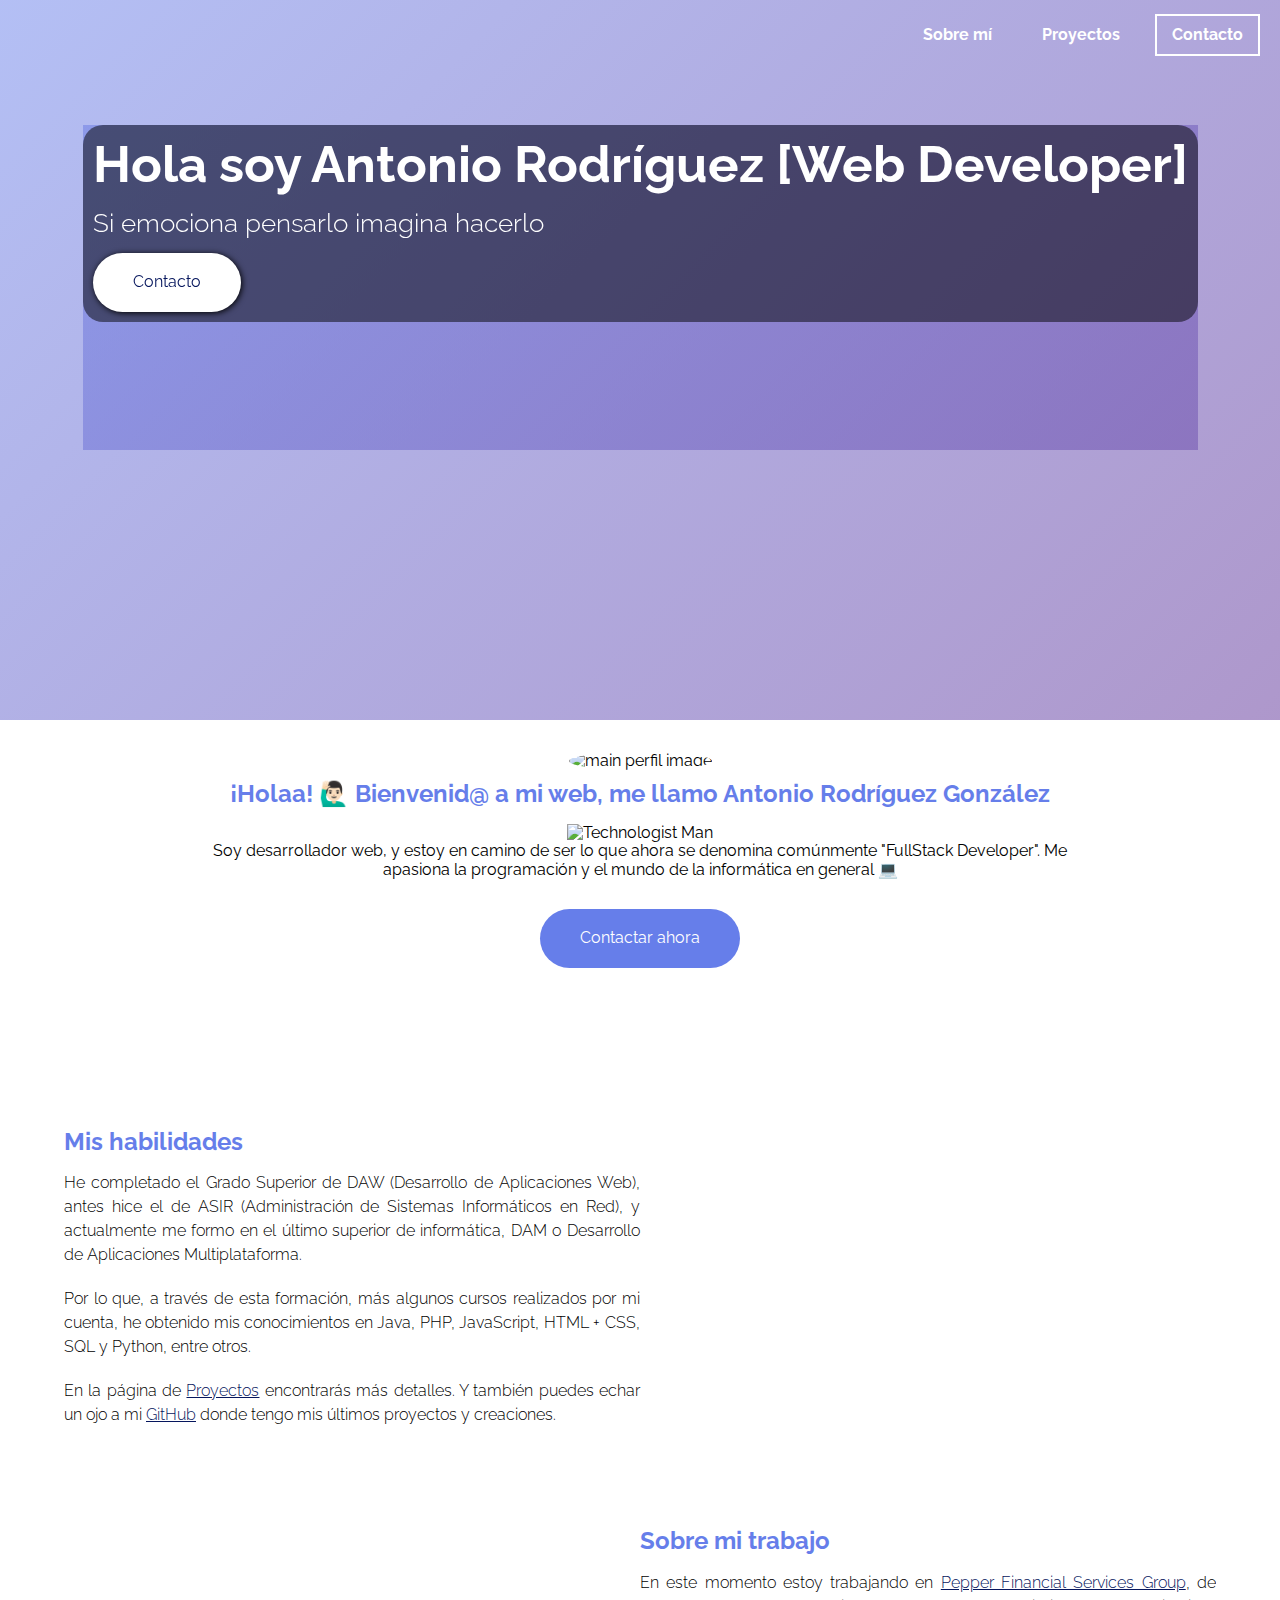
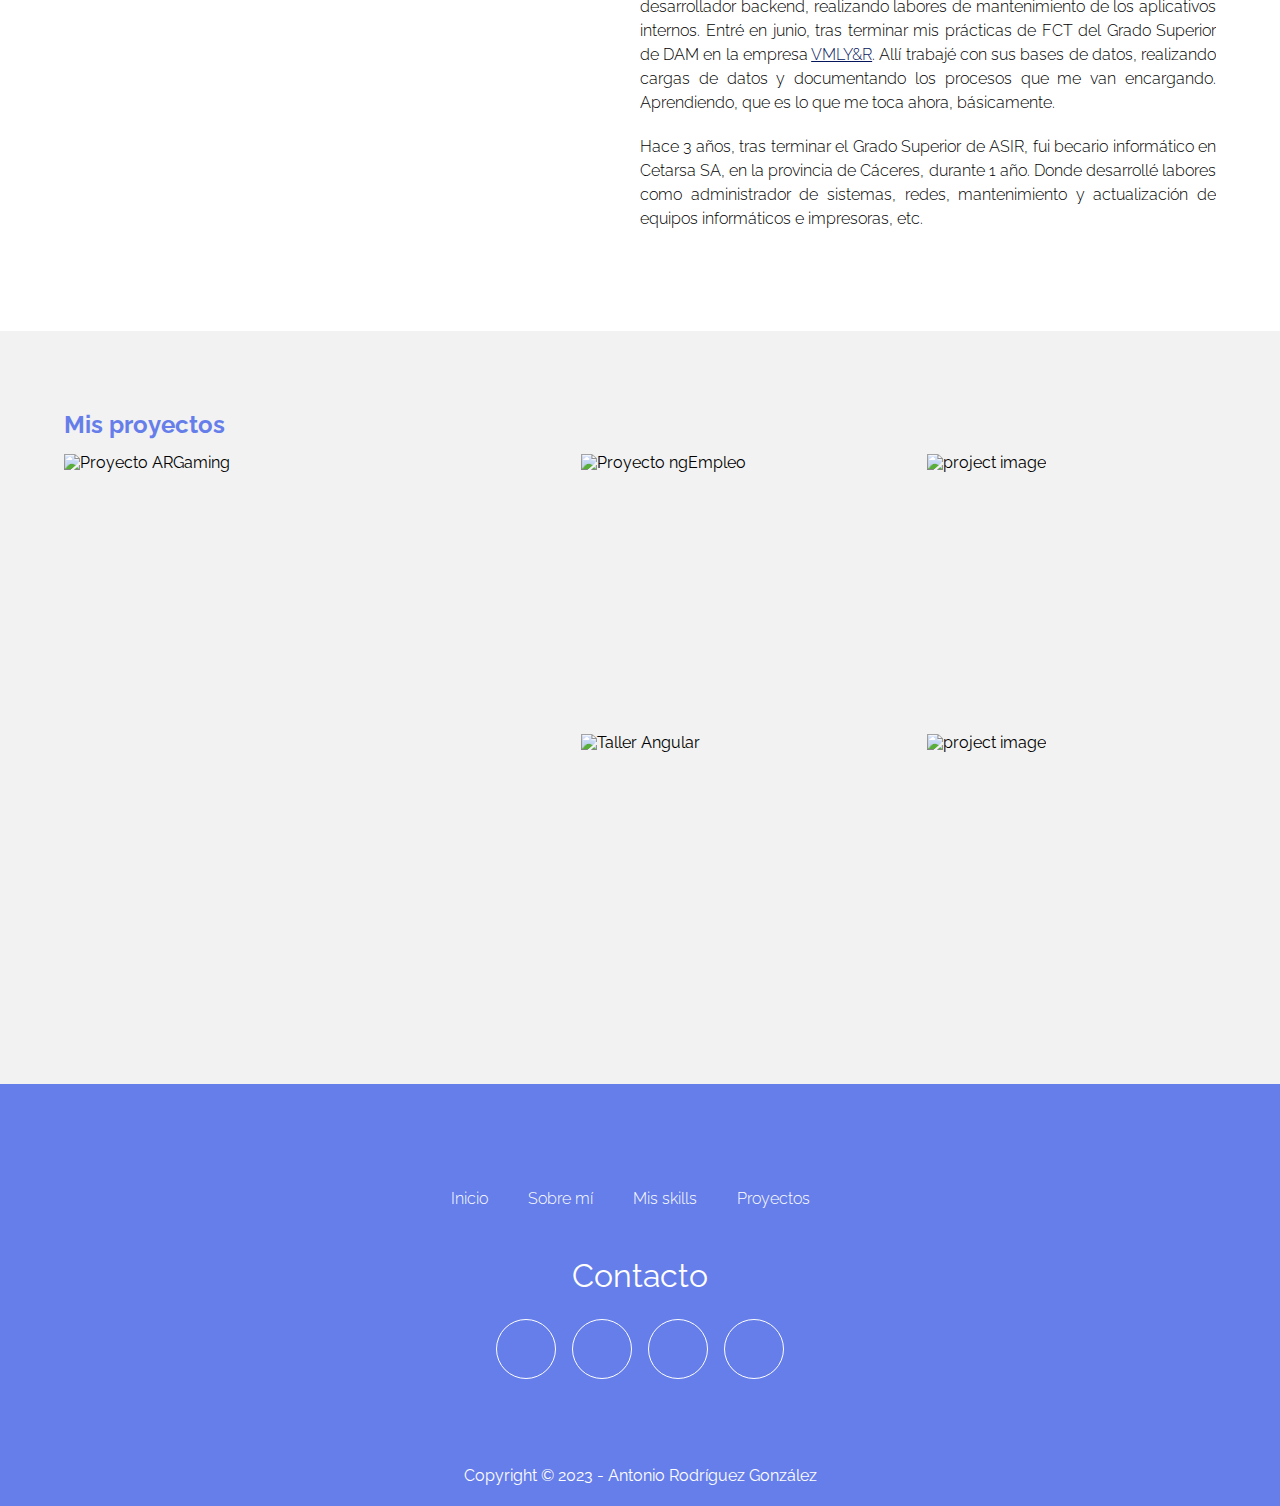
==== index.html @ da2fad57 "ultimos cambios 2022" ====
<!DOCTYPE html>
<html lang="es-ES">

<head>
    <meta charset="UTF-8">
    <meta http-equiv="X-UA-Compatible" content="IE=edge">
    <meta name="viewport" content="width=device-width, initial-scale=1.0">
    <meta name="description" content="Web Portafolio personal de Antonio Rodríguez González" />
    <meta name="robots" content="index, follow">
    <title>Portfolio</title>
    <link rel="icon" type="image/ico" href="assets/images/desarrollo-web.ico" />
    <link rel="stylesheet" type="text/css" href="css/normalize.css" />
    <link rel="stylesheet" type="text/css" href="css/styles.css" />
    <script src="assets/js/jquery-3.6.0.min.js" type="text/javascript"></script>
    <script src="assets/js/menu_fixed.js" type="text/javascript"></script>
    <script src="assets/js/arrow_up.js" type="text/javascript"></script>
</head>

<body>
    <header class="hero">
        <div class="container">
            <nav class="nav" id="menu_fixed" role="navigation">
                <a href="about_me.html" class="nav__items">Sobre mí</a>
                <hr class="nav-hr">
                <a href="projects.html" class="nav__items">Proyectos</a>
                <hr class="nav-hr">
                <a href="contact.html" class="nav__items 
                nav__items--cta">Contacto</a>
            </nav>
            <section class="hero__container">
                <div class="hero">
                    <div class="hero__texts">
                        <h1 class="hero__title">
                            Hola soy Antonio Rodríguez [Web Developer]
                        </h1>
                        <h2 class="hero__subtitle">
                            Si emociona pensarlo imagina hacerlo
                            <!--img src="assets/images/light-bulb.png" alt="Bombilla resplandeciente"-->
                        </h2>
                        <a href="contact.html" class="hero__cta">Contacto</a>
                    </div>
                </div>
            </section>
            <!--div class="hero__wave" style="overflow: hidden;"><svg viewBox="0 0 500 150" preserveAspectRatio="none" style="height: 100%; width: 100%;">
                <path d="M0.00,49.98 C149.99,150.00 349.20,-49.98 500.00,49.98 L500.00,150.00 L0.00,150.00 Z"
                    style="stroke: none; fill: #fff;"></path>
            </svg></div-->
        </div>
    </header>

    <main>
        <section class="presentation container">
            <img src="assets/images/Antonio_Rodriguez_Gonzalez-profile.png" alt="main perfil image" class="presentation__picture">
            <h2 class="subtitle">¡Holaa! 🙋🏻‍♂️ Bienvenid@ a mi web, me llamo Antonio Rodríguez González</h2> <img src="assets/images/man-technologist.png" alt="Technologist Man" class="animated__image">
            <p class="presentation__copy">Soy desarrollador web, y estoy en camino de ser lo que ahora se denomina comúnmente "FullStack Developer". Me apasiona la programación y el mundo de la informática en general &#128187;
            </p>
            <a href="contact.html" class="presentation__cta">Contactar ahora</a>
        </section>

        <section class="about container">
            <div class="about__texts">
                <h2 class="subtitle">Mis habilidades</h2>
                <p class="about__paragraph">He completado el Grado Superior de DAW (Desarrollo de Aplicaciones Web), antes hice el de ASIR (Administración de Sistemas Informáticos en Red), y actualmente me formo en el último superior de informática, DAM o Desarrollo de Aplicaciones
                    Multiplataforma.
                </p>
                <p class="about__paragraph">Por lo que, a través de esta formación, más algunos cursos realizados por mi cuenta, he obtenido mis conocimientos en Java, PHP, JavaScript, HTML + CSS, SQL y Python, entre otros.</p>
                <p class="about__paragraph">
                    En la página de <a href="https://antonioweb.es/projects.html" class="link">Proyectos</a> encontrarás más detalles. Y también puedes echar un ojo a mi
                    <a href="https://github.com/anrogo" class="link" target="_blank">GitHub</a> donde tengo mis últimos proyectos y creaciones.
                </p>
            </div>
            <figure class="about__img ">
                <img src="assets/images/pc_mockup.jpg" alt="" class="about__picture">
            </figure>
            <figure class="about__img about__img--left">
                <img src="assets/images/developer2.svg" alt="" class="about__picture">
            </figure>
            <div class="about__texts">
                <h2 class="subtitle">Sobre mi trabajo</h2>
                <p class="about__paragraph">En este momento estoy trabajando en <a href="https://pepperfinance.es" class="link" target="_blank">Pepper Financial Services Group</a>, de desarrollador backend, realizando labores de mantenimiento de los aplicativos internos. Entré en
                    junio, tras terminar mis prácticas de FCT del Grado Superior de DAM en la empresa <a href="https://www.vmlyr.com/es-es/spain" class="link" target="_blank">VMLY&R</a>. Allí trabajé con sus bases de datos, realizando cargas de datos
                    y documentando los procesos que me van encargando. Aprendiendo, que es lo que me toca ahora, básicamente.</p>
                <p class="about__paragraph">Hace 3 años, tras terminar el Grado Superior de ASIR, fui becario informático en Cetarsa SA, en la provincia de Cáceres, durante 1 año. Donde desarrollé labores como administrador de sistemas, redes, mantenimiento y actualización de equipos
                    informáticos e impresoras, etc.
                </p>
            </div>
        </section>

        <section class="projects">
            <div class="container">
                <h2 class="subtitle">Mis proyectos</h2>
                <div class="projects__grid">

                    <article class="projects__item">
                        <img src="assets/images/Proyectos/portada_argaming.png" alt="Proyecto ARGaming" class="projects__img">
                        <div class="projects__hover">
                            <h2 class="projects__title"><a href="https://argaming.antonioweb.es" class="link" target="_blank">ARGaming</a></h2>
                            <i class="far fa-file-alt projects__icon"></i>
                        </div>
                    </article>

                    <article class="projects__item">
                        <img src="assets/images/Proyectos/ngEmpleo.png" alt="Proyecto ngEmpleo" class="projects__img">
                        <div class="projects__hover">
                            <h2 class="projects__title"><a href="https://angular-ejercicio-ofertas-empleo-8shg0jndh-anrogo.vercel.app" class="link" target="_blank">ngEmpleo</a></h2>
                            <i class="far fa-file-alt projects__icon"></i>
                        </div>
                    </article>

                    <article class="projects__item">
                        <img src="assets/images/Proyectos/Netjob/home.png" alt="project image" class="projects__img">
                        <div class="projects__hover">
                            <h2 class="projects__title"><a href="netjob_slider.html" class="link" target="_blank">NetJob</a></h2>
                            <i class="far fa-file-alt projects__icon"></i>
                        </div>
                    </article>

                    <article class="projects__item">
                        <img src="assets/images/Proyectos/taller-angular.png" alt="Taller Angular" class="projects__img">
                        <div class="projects__hover">
                            <h2 class="projects__title"><a href="https://taller-angular-rks2yqpv4-anrogo.vercel.app" class="link" target="_blank">Taller de Angular</a></h2>
                            <i class="far fa-file-alt projects__icon"></i>
                        </div>
                    </article>


                    <article class="projects__item">
                        <img src="assets/images/img5.jpg" alt="project image" class="projects__img">
                        <div class="projects__hover">
                            <h2 class="projects__title">Proyecto</h2>
                            <i class="far fa-file-alt projects__icon"></i>
                        </div>
                    </article>

                </div>
            </div>
        </section>
        </div>
    </main>

    <span class="arrow-up">
        <i class="fas fa-chevron-up icon"></i>
    </span>

    <footer class="footer">
        <div class="container">
            <nav class="nav nav--footer">
                <a href="index.html" class="nav__items nav__items--footer">Inicio</a>
                <a href="about_me" class="nav__items nav__items--footer">Sobre mí</a>
                <a href="about_me.html#my_skills" class="nav__items nav__items--footer">Mis skills</a>
                <a href="projects.html" class="nav__items nav__items--footer">Proyectos</a>
            </nav>

            <section class="footer__contact">
                <h3 class="footer__title">Contacto</h3>
                <div class="footer_icons">
                    <span class="footer__container-icons whatsapp">
                        <a class="fab fa-whatsapp footer__icon" href="https://wa.me/+34699691299" target="_blank"></a>
                    </span>
                    <span class="footer__container-icons telegram">
                        <a class="fab fa-telegram-plane footer__icon" href="https://t.me/anrogo4" target="_blank"></a>
                    </span>
                    <span class="footer__container-icons linkedin">
                        <a class="fab fa-linkedin-in footer__icon" href="https://www.linkedin.com/in/antonio-rodriguez-gonzalez/" target="_blank"></a>
                    </span>
                    <span class="footer__container-icons github">
                        <a class="fab fa-github footer__icon" href="https://github.com/anrogo" target="_blank"></a>
                    </span>
                </div>
            </section>
        </div>
        <div class="copyright">
            <p>Copyright © 2023 - Antonio Rodríguez González</p>
        </div>
    </footer>

    <!-- <a href='https://www.freepik.com/psd/mockup'>Mockup psd created by freepik - www.freepik.com</a> 
    <script src="https://kit.fontawesome.com/2cf186fa90.js" crossorigin="anonymous"></script>-->
    <script src="assets/js/font-awesome.js"></script>
</body>

</html>
---- css/styles.css ----
/* Styles for Index page */


/* Google fonts: Raleway -> Light 300, Regular 400, Bold 700 */

@import url('https://fonts.googleapis.com/css2?family=Raleway:wght@300;400;700&display=swap');

/* CSS var */

:root {
    --background: linear-gradient(135deg, #667eea7e 0%, #764ba298 100%);
    --color-primary: #667eea;
    --color-secondary: #764ba2;
    --color-link: #06165d;
    --button-padding: 20px 40px;
}


/* CSS rules*/

body {
    font-family: 'Raleway', sans-serif;
}

.container {
    width: 90%;
    margin: 0 auto;
    overflow: hidden;
    padding: 80px 0;
}

.subtitle {
    color: var(--color-primary);
}

.link {
    color: var(--color-link);
    text-decoration: underline;
}

.link:hover {
    color: var(--color-primary);
    text-decoration: underline;
}


/* Nav section */

.nav {
    display: flex;
    justify-content: flex-end;
    height: 70px;
    align-items: center;
    font-weight: 700;
}

.nav--footer {
    font-weight: 300;
    justify-content: center;
    margin-bottom: 24px;
}

.nav__items {
    color: #fff;
    text-decoration: none;
    margin-right: 20px;
    padding: 10px 15px;
    font-weight: inherit;
}

.nav__items--cta {
    border: 2px solid #fff;
}

.nav__items--footer {
    padding: 10px;
    color: #fff;
}


/* Hero section */

.hero {
    height: 80vh;
    background-image: var(--background), url('../assets/images/header-img.jpg');
    background-repeat: no-repeat;
    background-size: cover;
    background-attachment: fixed;
    background-position: center;
    overflow: hidden;
}

#menu-fixed {
    width: 100%;
    position: fixed;
    top: 0;
    left: 0;
    z-index: 100;
    background-image: var(--background), url(../assets/images/header-img.jpg);
    background-repeat: no-repeat;
    background-size: cover;
    background-attachment: fixed;
    background-position: center;
    opacity: 0.85;
}

.hero .container {
    width: 100%;
    padding: 0;
    height: 450px;
}

.hero__container {
    display: flex;
    height: calc(100vh - 70px);
    align-items: center;
    color: #fff;
    margin: 0 25px;
    justify-content: center;
}

.hero__texts {
    width: 100%;
    margin-bottom: 50px;
    backdrop-filter: brightness(0.5);
    padding: 10px;
    border-radius: 20px;
}

.hero__title {
    font-size: 3.2rem;
}

.hero__subtitle {
    font-size: 1.6rem;
    font-weight: 300;
    margin: 15px 0;
}

.hero__subtitle img {
    width: 80px;
}

.hero__cta {
    display: inline-block;
    background: #fff;
    padding: var(--button-padding);
    color: var(--color-link);
    text-decoration: none;
    border-radius: 40px;
    box-shadow: 1px 1px 6px #000;
}

.hero__wave {
    position: absolute;
    bottom: 0;
    left: 0;
    width: 100%;
    height: 100px;
}

.hero__subtitle span.emoji {
    color: #06165d;
    border-radius: 20px;
}


/* Arrow up to return header */

.arrow-up {
    width: 60px;
    height: 60px;
    display: none;
    cursor: pointer;
    position: fixed;
    right: 0;
    bottom: 0;
    margin: 20px;
    color: #06165d;
    text-align: center;
    border: 2px solid #06165d;
    border-radius: 50%;
}

.arrow-up .icon {
    color: #06165d;
    font-size: 30px;
    text-decoration: none;
    line-height: 1.8;
}


/* Hr line */

hr {
    background-image: var(--background);
    height: 2px;
}

.nav-hr {
    width: 90%;
    height: 1px;
    display: none;
}


/* About section */

main {
    margin-top: 32px;
}

.presentation {
    text-align: center;
    padding-top: 0;
}

.presentation__picture {
    width: 150px;
    height: 150px;
    border-radius: 50%;
    margin-bottom: 10px;
    object-fit: cover;
    object-position: top;
}

.presentation__copy {
    width: 80%;
    margin: 0 auto;
}

.presentation__cta {
    display: inline-block;
    margin-top: 30px;
    background: var(--color-primary);
    color: #fff;
    text-decoration: none;
    padding: var(--button-padding);
    border-radius: 40px;
}

.animated__image {
    width: 100px;
}

.about {
    min-height: 400px;
    display: grid;
    grid-template-columns: 1fr 1fr;
    row-gap: 80px;
    justify-items: center;
    align-items: center;
}

.about__img {
    text-align: center;
}

.about__img--left {
    text-align: left;
}

.about__picture {
    max-width: 80%;
}

.about__paragraph {
    margin-bottom: 20px;
    line-height: 1.5;
    font-weight: 300;
    text-align: justify;
}

.subtitle {
    margin-bottom: 16px;
}


/* Projects grid */

.projects {
    background: #f2f2f2;
}

.projects__grid {
    display: grid;
    height: 550px;
    grid-template-areas: "img1 img1 img2 img3" "img1 img1 img4 img5";
    gap: 10px;
}

.projects__title a.link {
    color: #fff;
}

.projects__item {
    position: relative;
    width: 100%;
    height: 100%;
    overflow: hidden;
}

.projects__img {
    width: 100%;
    height: 100%;
    object-fit: cover;
    cursor: pointer;
}

.projects__item:nth-of-type(1) {
    grid-area: img1;
}

.projects__item:nth-of-type(2) {
    grid-area: img2;
}

.projects__item:nth-of-type(3) {
    grid-area: img3;
}

.projects__item:nth-of-type(4) {
    grid-area: img4;
}

.projects__item:nth-of-type(5) {
    grid-area: img5;
}

.projects__item:hover .projects__hover {
    transform: translateX(0%);
}

.projects__hover {
    position: absolute;
    background: #dc143c8c;
    top: 0;
    left: 0;
    width: 100%;
    height: 100%;
    color: #fff;
    text-align: center;
    display: flex;
    flex-direction: column;
    justify-content: center;
    transform: translateX(100%);
    cursor: pointer;
    transition: transform .3s ease-in-out
}

.projects__icon {
    margin-top: 10px;
    font-size: 30px;
}


/* Testimony */

.testimony__grid {
    width: 100%;
    display: grid;
    grid-template-columns: 1fr 1fr;
    gap: 30px;
}

.testimony__item {
    width: 95%;
    margin: 0 auto;
    background: var(--color-secondary);
    box-shadow: 0 8px 10px rgba(66, 66, 66, .5);
    border-radius: 7px;
    padding: 30px 25px;
    color: #fff;
    margin-bottom: 50px;
}

.testimony__person {
    display: flex;
    align-items: center;
    margin-bottom: 20px;
}

.testimony__img {
    width: 100px;
    min-width: 100px;
    height: 100px;
    object-fit: cover;
    object-position: top;
    border-radius: 50%;
    border: 3px solid #fff;
    margin-right: 30px;
}

.testimony__name {
    font-size: 1.5rem;
    margin-bottom: 10px;
}

.testimony__verification {
    color: #E0AFA0;
    font-weight: 700;
}

.testimony__review {
    font-weight: 300;
}


/* Footer */

.footer {
    background: var(--color-primary);
}

.footer__grid {
    display: grid;
    grid-template-columns: 3fr 2fr;
    gap: 20px;
    align-items: center;
}

.footer .container {
    display: flex;
    flex-direction: column;
    justify-content: center;
}

.footer__title {
    font-weight: 400;
    color: #fff;
    font-size: 2rem;
    margin-bottom: 16px;
    text-align: center;
}

.nav__items--footer:hover {
    text-decoration: underline;
}

.footer_icons {
    display: flex;
    justify-content: center;
}

.footer__container-icons {
    display: inline-block;
    width: 60px;
    height: 60px;
    margin: 8px;
    color: #fff;
    text-align: center;
    border: 1px solid #fff;
    border-radius: 50%;
    transition: all 0.5s linear;
}

.footer__container-icons:hover {
    background: #fff;
    cursor: pointer;
    transform: rotate(360deg);
}

.footer__container-icons:hover .fa-whatsapp {
    color: #4dc247;
    line-height: 58px;
}

.footer__container-icons.whatsapp:hover {
    border: 2px solid #4dc247;
}

.footer__container-icons:hover .fa-linkedin-in {
    color: #007bb5;
    line-height: 58px;
}

.footer__container-icons.linkedin:hover {
    border: 2px solid #007bb5;
}

.footer__container-icons:hover .fa-telegram-plane {
    color: #0088cc;
    line-height: 58px;
}

.footer__container-icons.telegram:hover {
    border: 2px solid #0088cc;
}

.footer__container-icons:hover .fa-github {
    color: #101d27;
    line-height: 58px;
}

.footer__container-icons.github:hover {
    border: 2px solid #101d27;
}

.footer__icon {
    color: #fff;
    font-size: 30px;
    text-decoration: none;
}

.fab.footer__icon {
    line-height: 60px;
}

.copyright {
    padding-bottom: 20px;
    text-align: center;
}

.copyright p {
    text-align: center;
    color: #fff;
}


/* RESPONSIVE DESIGN */

@media screen and (max-width: 940px) {
    .hero .container {
        height: 520px;
    }
}

@media screen and (max-width: 800px) {
     :root {
        --button-padding: 18px 40px;
    }
    /* Header - Nav */
    .nav {
        justify-content: space-around;
    }
    .nav__items--cta {
        border: none;
    }
    .nav__items {
        border-bottom: 1px solid #fff;
        margin-right: 0;
    }
    .nav__items--footer {
        border: none;
    }
    .hero__texts {
        width: 100%;
        margin-bottom: 80px;
    }
    .hero__title {
        font-size: 2.5rem;
    }
    .hero__subtitle {
        font-size: 1.3rem;
    }
    .hero__subtitle img {
        width: 50px;
    }
    .hero .container {
        height: 490px;
    }
    /* Main - About */
    .presentation__copy {
        width: 100%;
    }
    .about {
        grid-template-columns: 1fr;
    }
    .about.container {
        padding-top: 30px;
    }
    .about__img--left {
        text-align: center;
    }
    .about__texts:last-child {
        grid-row: 3/4;
    }
    /* My Projects */
    .projects__grid {
        grid-template-areas: "img1 img1 img2 img2" "img1 img1 img3 img3" "img4 img4 img5 img5";
    }
    /* Testimony */
    .testimony__grid {
        grid-template-columns: 1fr;
        gap: 30px;
    }
    /* Footer */
    .footer__grid {
        grid-template-columns: 1fr;
    }
    .footer__contact {
        grid-row: 1/2;
    }
}

@media screen and (max-width: 500px) {
     :root {
        --button-padding: 18px 35px;
    }
    /* Header - Nav */
    .subtitle {
        font-size: 1.6rem;
        margin-bottom: 20px;
    }
    .nav {
        margin-top: 10px;
        margin-bottom: 50px;
        height: 90px;
        font-size: 1.2rem;
        flex-wrap: wrap;
        flex-direction: row;
        justify-content: space-evenly;
    }
    .nav-hr {
        display: block!important;
    }
    .nav--footer {
        margin-bottom: 0px;
    }
    .nav__items {
        padding: 0 10px;
        border: 0;
        font-size: 1rem;
    }
    .nav__items--cta:hover {
        margin-right: 0px;
    }
    .hero__texts {
        text-align: center;
        margin-bottom: 100px;
    }
    .hero .container {
        height: 565px;
    }
    .hero__container {
        margin-top: 50px;
        margin-right: 20px;
        margin-left: 20px;
    }
    .hero__title {
        font-size: 1.6rem;
    }
    .hero__subtitle img {
        width: 30px;
    }
    /* Main - About */
    .presentation__picture {
        width: 120px;
        height: 120px;
    }
    .about {
        row-gap: 60px;
    }
    .about.container {
        padding-top: 10px;
    }
    /* My Projects */
    .projects__grid {
        grid-template-areas: "img1" "img2" "img3" "img4" "img5";
        height: auto;
        grid-template-rows: repeat(5, 250px);
        grid-auto-rows: 250px;
        gap: 10px;
    }
    /* Testimony */
    .testimony__item {
        padding: 30px 15px;
    }
    .testimony__person {
        flex-direction: column;
    }
    .testimony__img {
        margin: 0;
        margin-bottom: 20px;
    }
}

@media screen and (max-width: 420px) {
    .nav--footer {
        flex-direction: column;
        margin-bottom: 16px!important;
    }
}

@media screen and (max-width: 320px) {
    .footer_icons {
        flex-direction: column;
        align-items: center;
    }
}

@media screen and (max-width: 300px),
screen and (max-height: 450px) {
    .hero__cta {
        display: none;
    }
}

@media screen and (max-height: 600px) {
    .hero__title {
        font-size: 2em;
    }
}

@media screen and (max-height: 564px) {
    .hero .container {
        height: 333px;
    }
    .container h1 {
        font-size: 1.3em;
    }
    .container h2 {
        font-size: 1.1em;
    }
}

@media screen and (max-height: 400px) {
    .hero .container {
        height: 250px;
    }
    .nav {
        margin-bottom: 30px;
    }
    .container h1,
    .container h2 {
        font-size: 1.2em;
    }
    .hero__cta {
        display: none;
    }
}
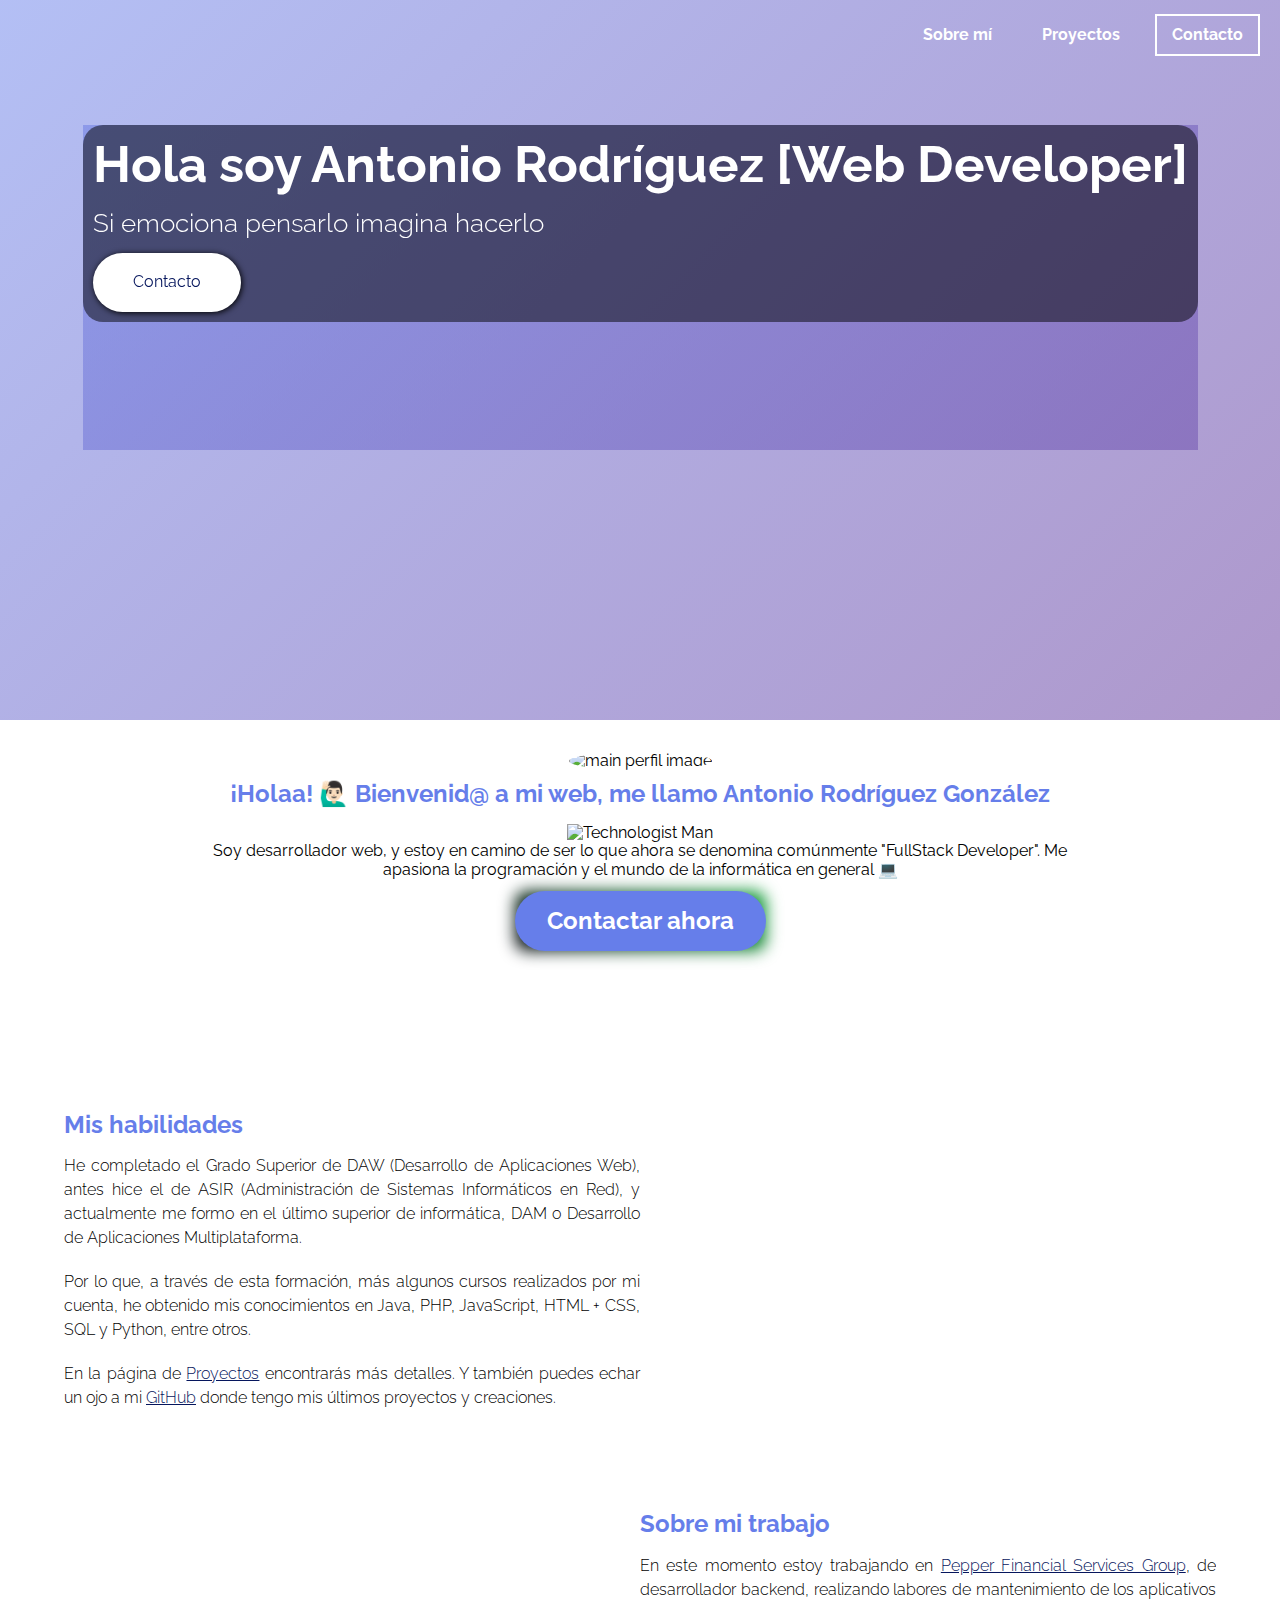
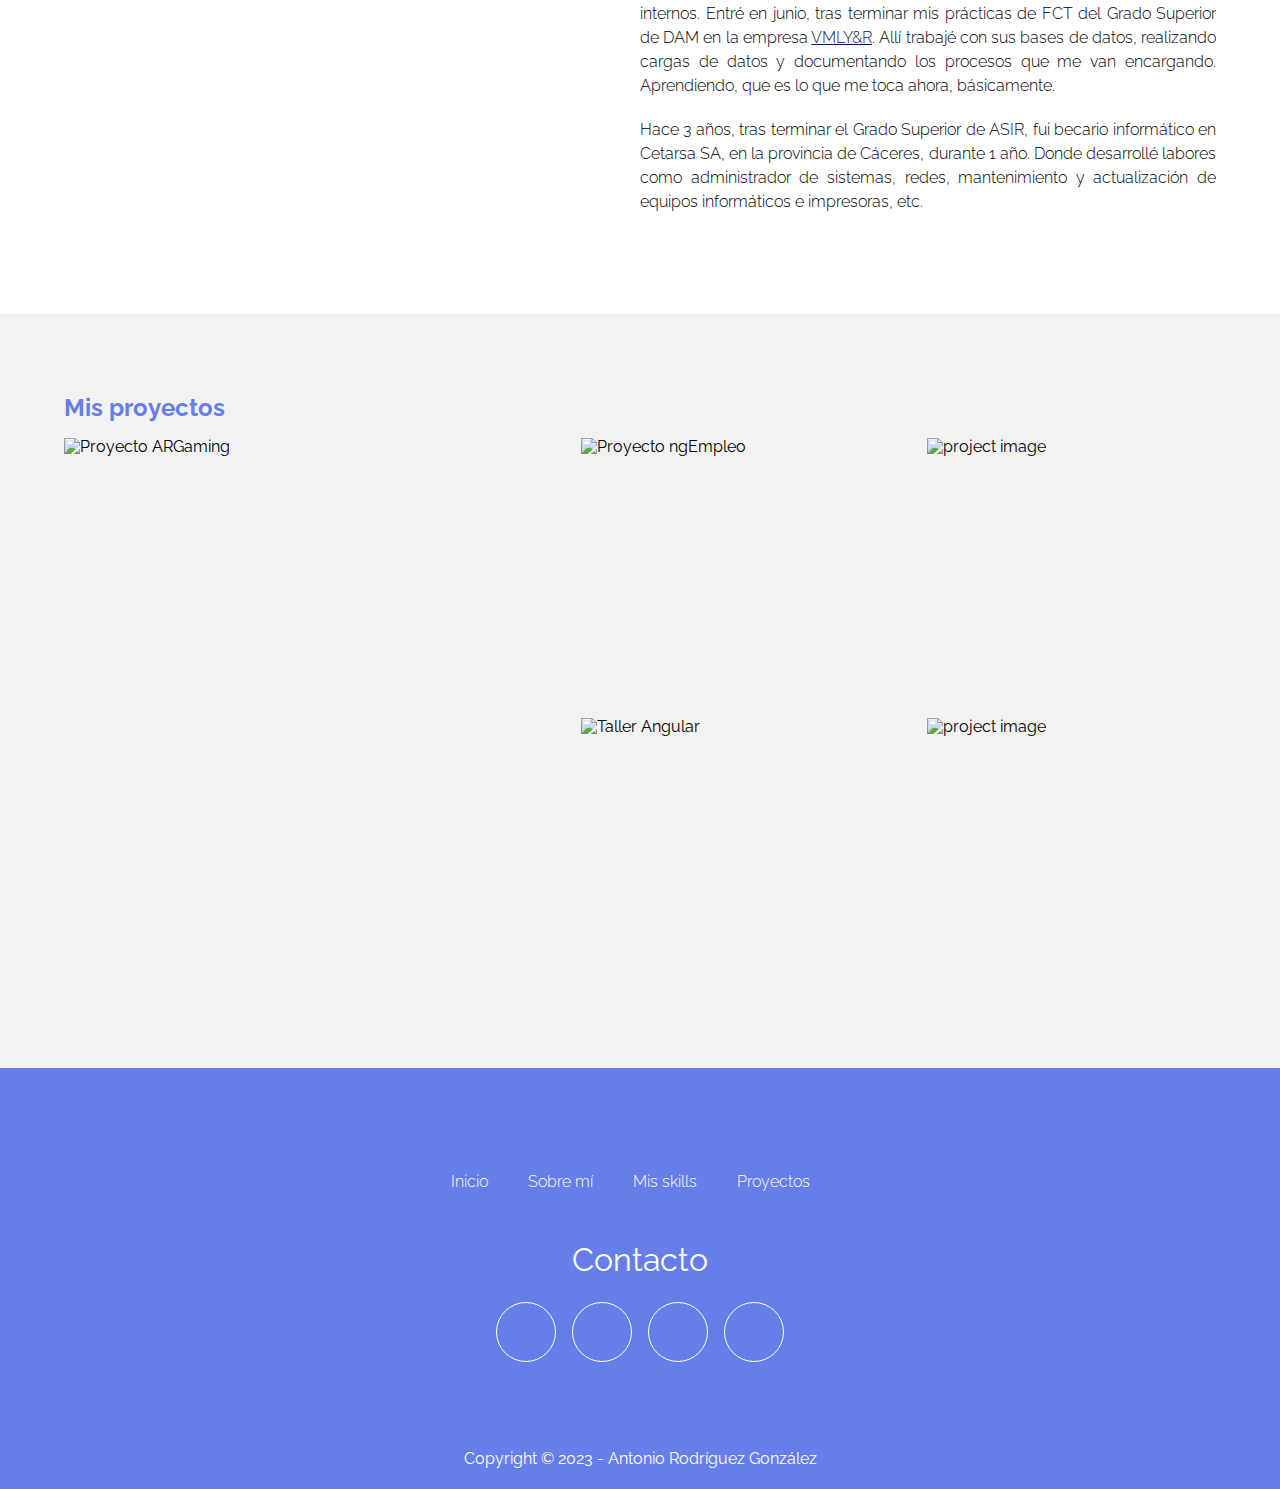
==== commit 13d4da57: "boton magico" ====
--- a/index.html
+++ b/index.html
@@ -54,7 +54,11 @@
             <h2 class="subtitle">¡Holaa! 🙋🏻‍♂️ Bienvenid@ a mi web, me llamo Antonio Rodríguez González</h2> <img src="assets/images/man-technologist.png" alt="Technologist Man" class="animated__image">
             <p class="presentation__copy">Soy desarrollador web, y estoy en camino de ser lo que ahora se denomina comúnmente "FullStack Developer". Me apasiona la programación y el mundo de la informática en general &#128187;
             </p>
-            <a href="contact.html" class="presentation__cta">Contactar ahora</a>
+            <p>
+                <button class="magic-btn">
+                    Contactar ahora
+            </button>
+            </p>
         </section>
 
         <section class="about container">
--- a/css/styles.css
+++ b/css/styles.css
@@ -239,6 +239,46 @@
     border-radius: 40px;
 }
 
+.magic-btn {
+    background: #667eea;
+    cursor: pointer;
+    color: #fff;
+    border: none;
+    padding: 16px 32px;
+    font-size: 24px;
+    font-weight: bold;
+    position: relative;
+    border-radius: 36px;
+    margin-top: 12px;
+}
+
+.magic-btn::before {
+    content: "";
+    position: absolute;
+    top: 0;
+    left: 0;
+    z-index: -1;
+    width: 100%;
+    height: 100%;
+    background: linear-gradient( 45deg, #01030b, #11d342, #6c09cf, #01030b, #11d342, #6c09cf);
+    background-size: 800%;
+    border-radius: 12px;
+    filter: blur(8px);
+    animation: glowing 30s linear infinite;
+}
+
+@keyframes glowing {
+    0% {
+        background-position: 0, 0;
+    }
+    50% {
+        background-position: 400%, 0;
+    }
+    100% {
+        background-position: 0, 0;
+    }
+}
+
 .animated__image {
     width: 100px;
 }
@@ -648,6 +688,9 @@
         width: 120px;
         height: 120px;
     }
+    .presentation .magic-btn {
+        font-size: 20px;
+    }
     .about {
         row-gap: 60px;
     }
@@ -694,6 +737,9 @@
     .hero__cta {
         display: none;
     }
+    .presentation .magic-btn {
+        font-size: 16px;
+    }
 }
 
 @media screen and (max-height: 600px) {
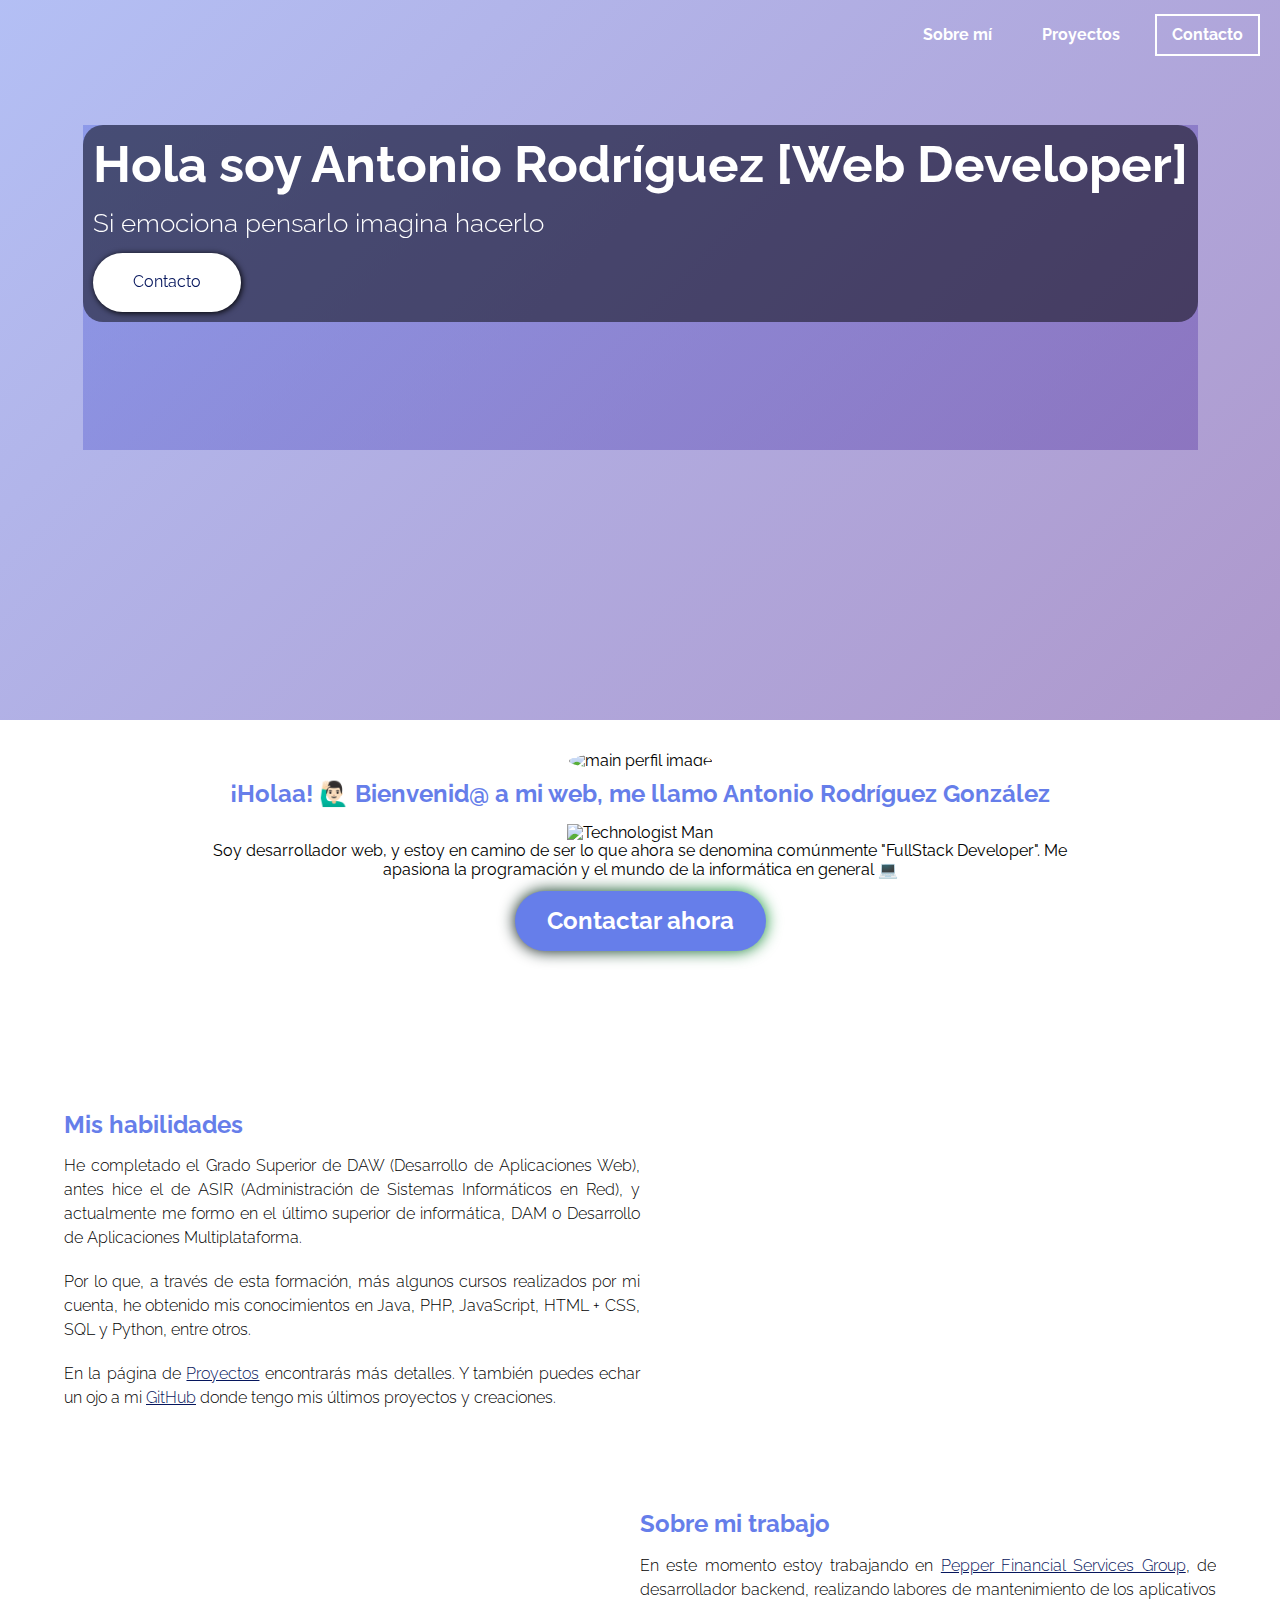
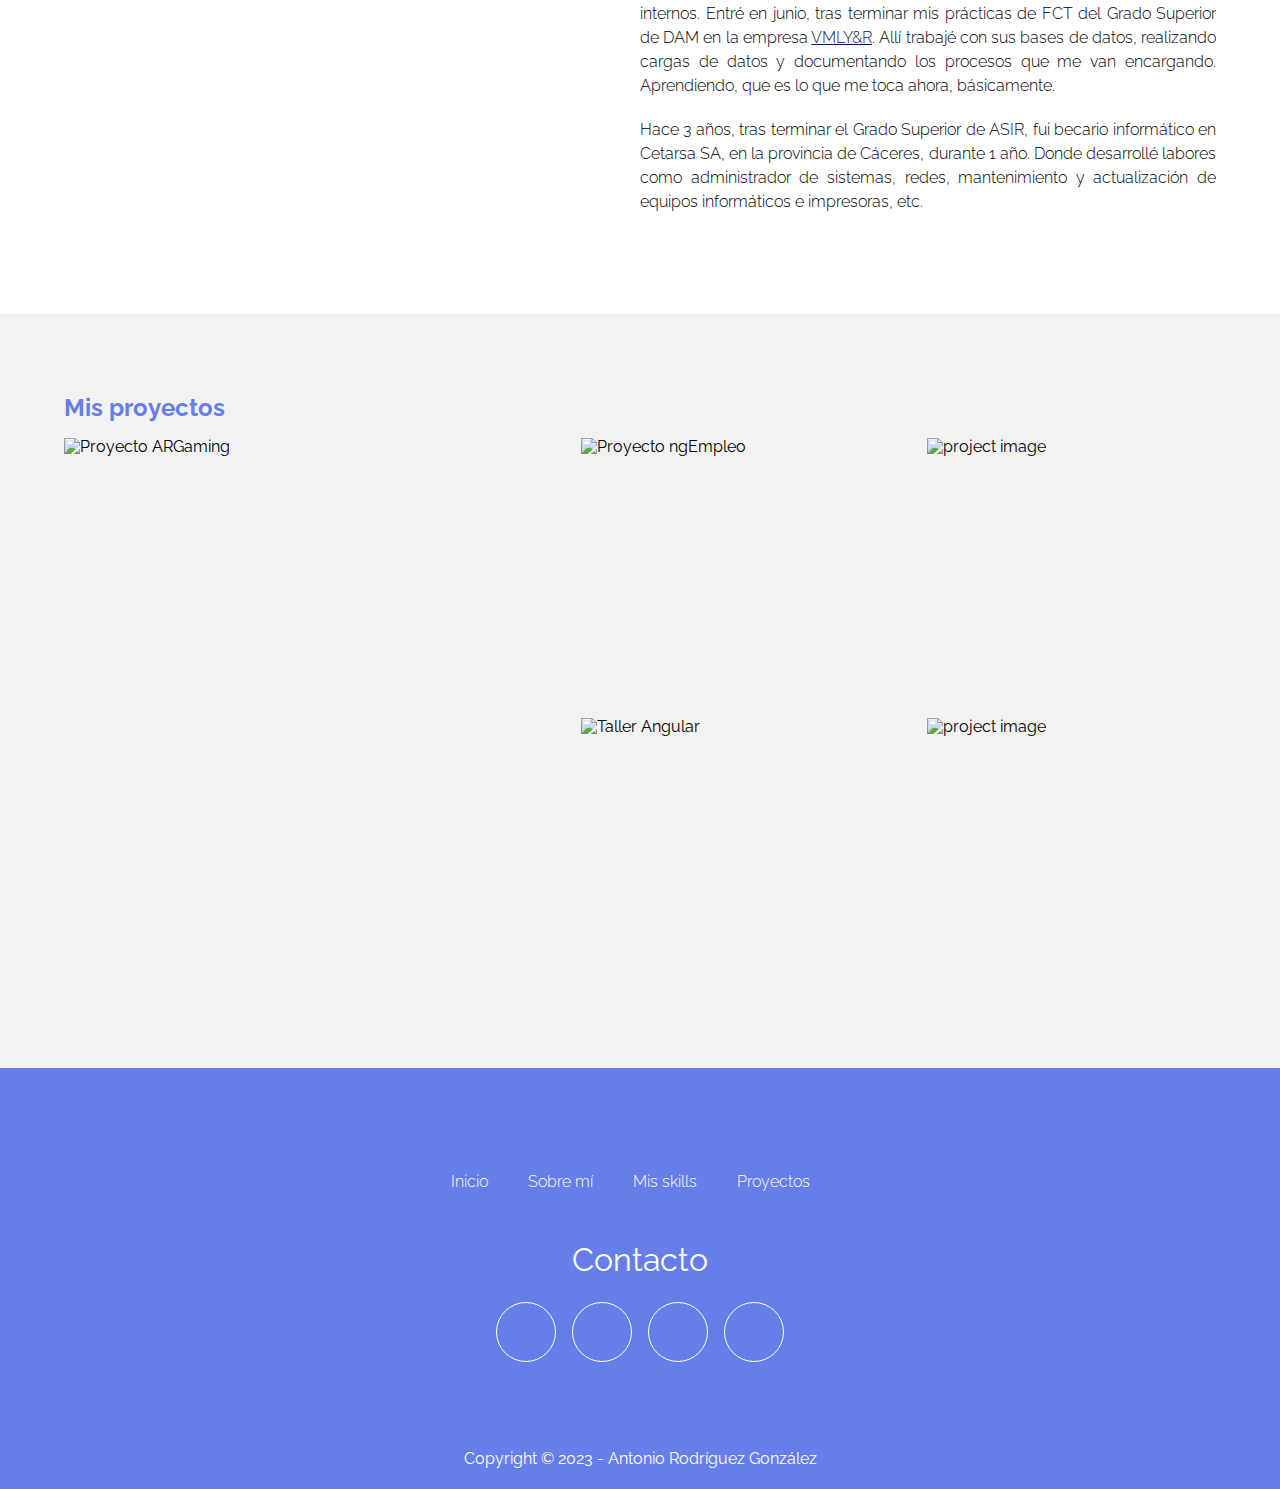
==== commit 65a37b4a: "cambios boton magico 2023" ====
--- a/index.html
+++ b/index.html
@@ -56,7 +56,7 @@
             </p>
             <p>
                 <button class="magic-btn">
-                    Contactar ahora
+                    <a href="contact.html">Contactar ahora</a>
             </button>
             </p>
         </section>
--- a/css/styles.css
+++ b/css/styles.css
@@ -242,7 +242,6 @@
 .magic-btn {
     background: #667eea;
     cursor: pointer;
-    color: #fff;
     border: none;
     padding: 16px 32px;
     font-size: 24px;
@@ -252,6 +251,11 @@
     margin-top: 12px;
 }
 
+.magic-btn a {
+    text-decoration: none;
+    color: #fff;
+}
+
 .magic-btn::before {
     content: "";
     position: absolute;
@@ -262,7 +266,7 @@
     height: 100%;
     background: linear-gradient( 45deg, #01030b, #11d342, #6c09cf, #01030b, #11d342, #6c09cf);
     background-size: 800%;
-    border-radius: 12px;
+    border-radius: 36px;
     filter: blur(8px);
     animation: glowing 30s linear infinite;
 }
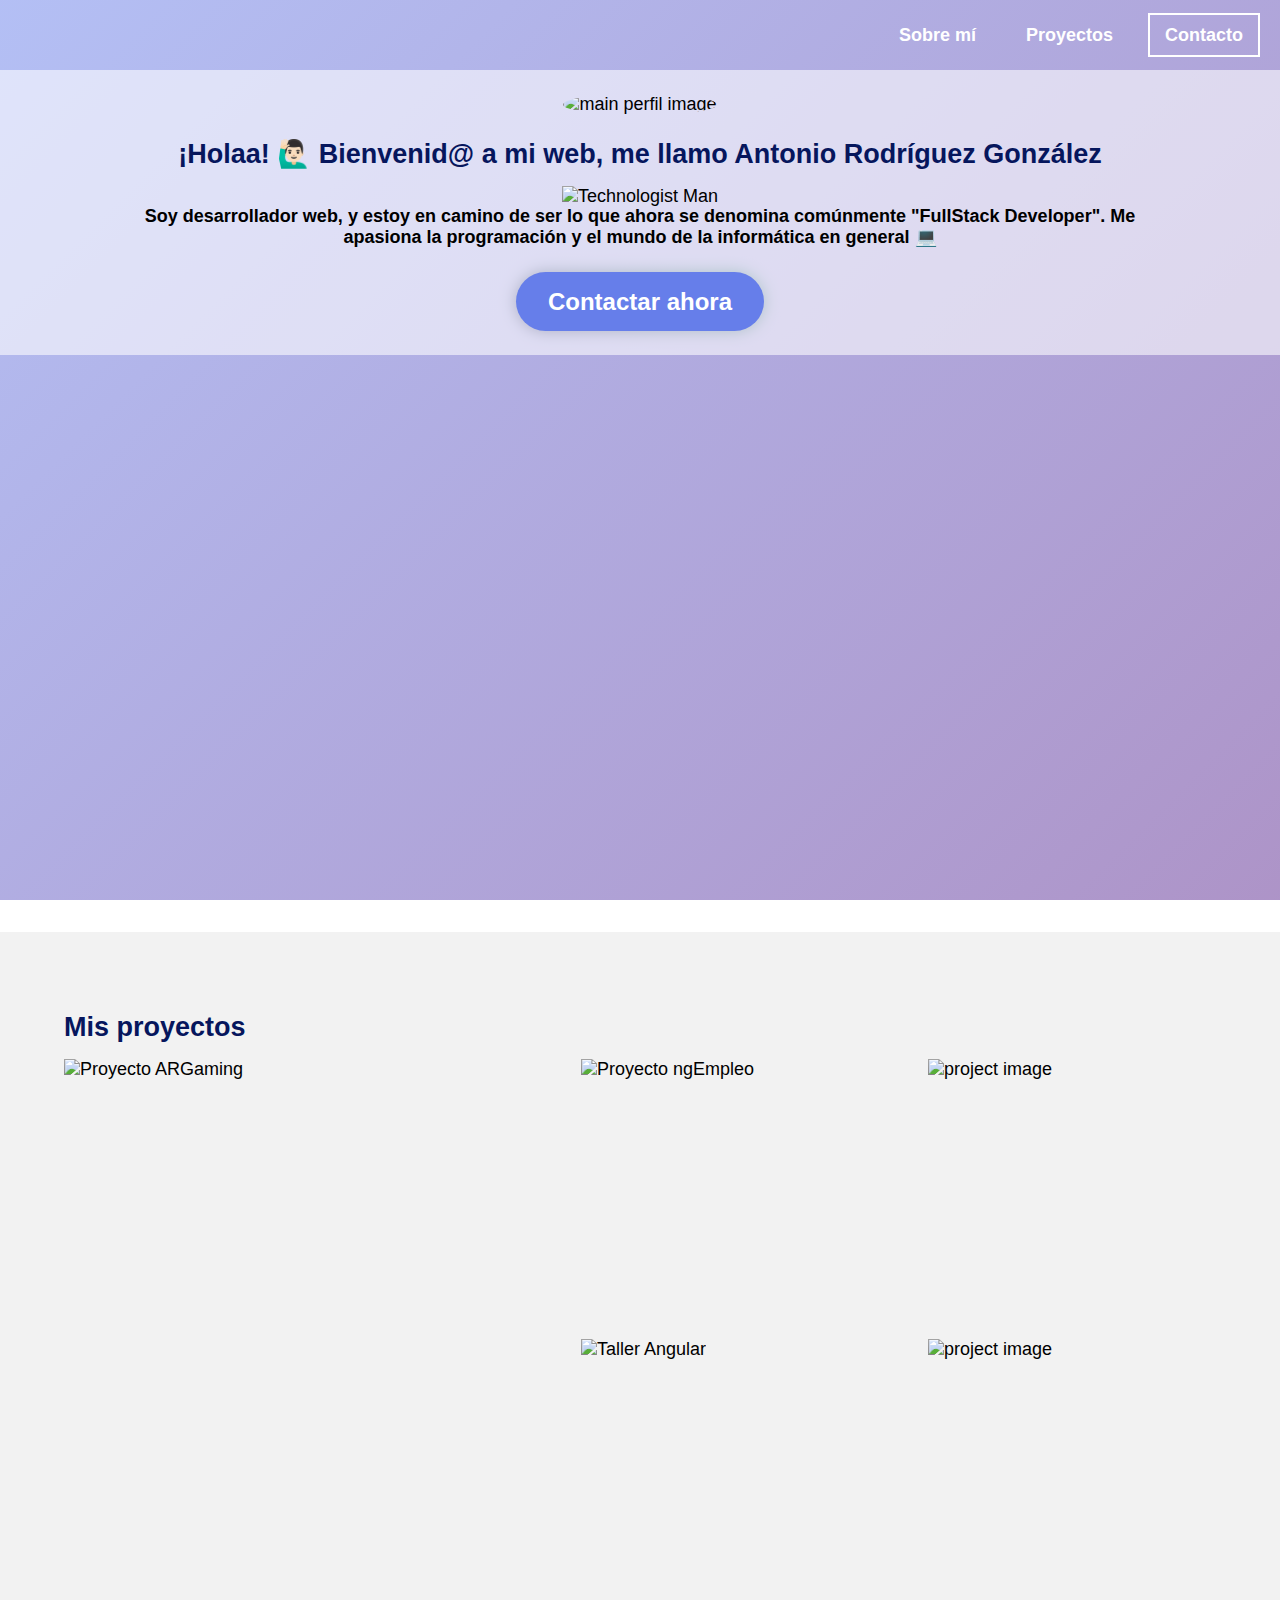
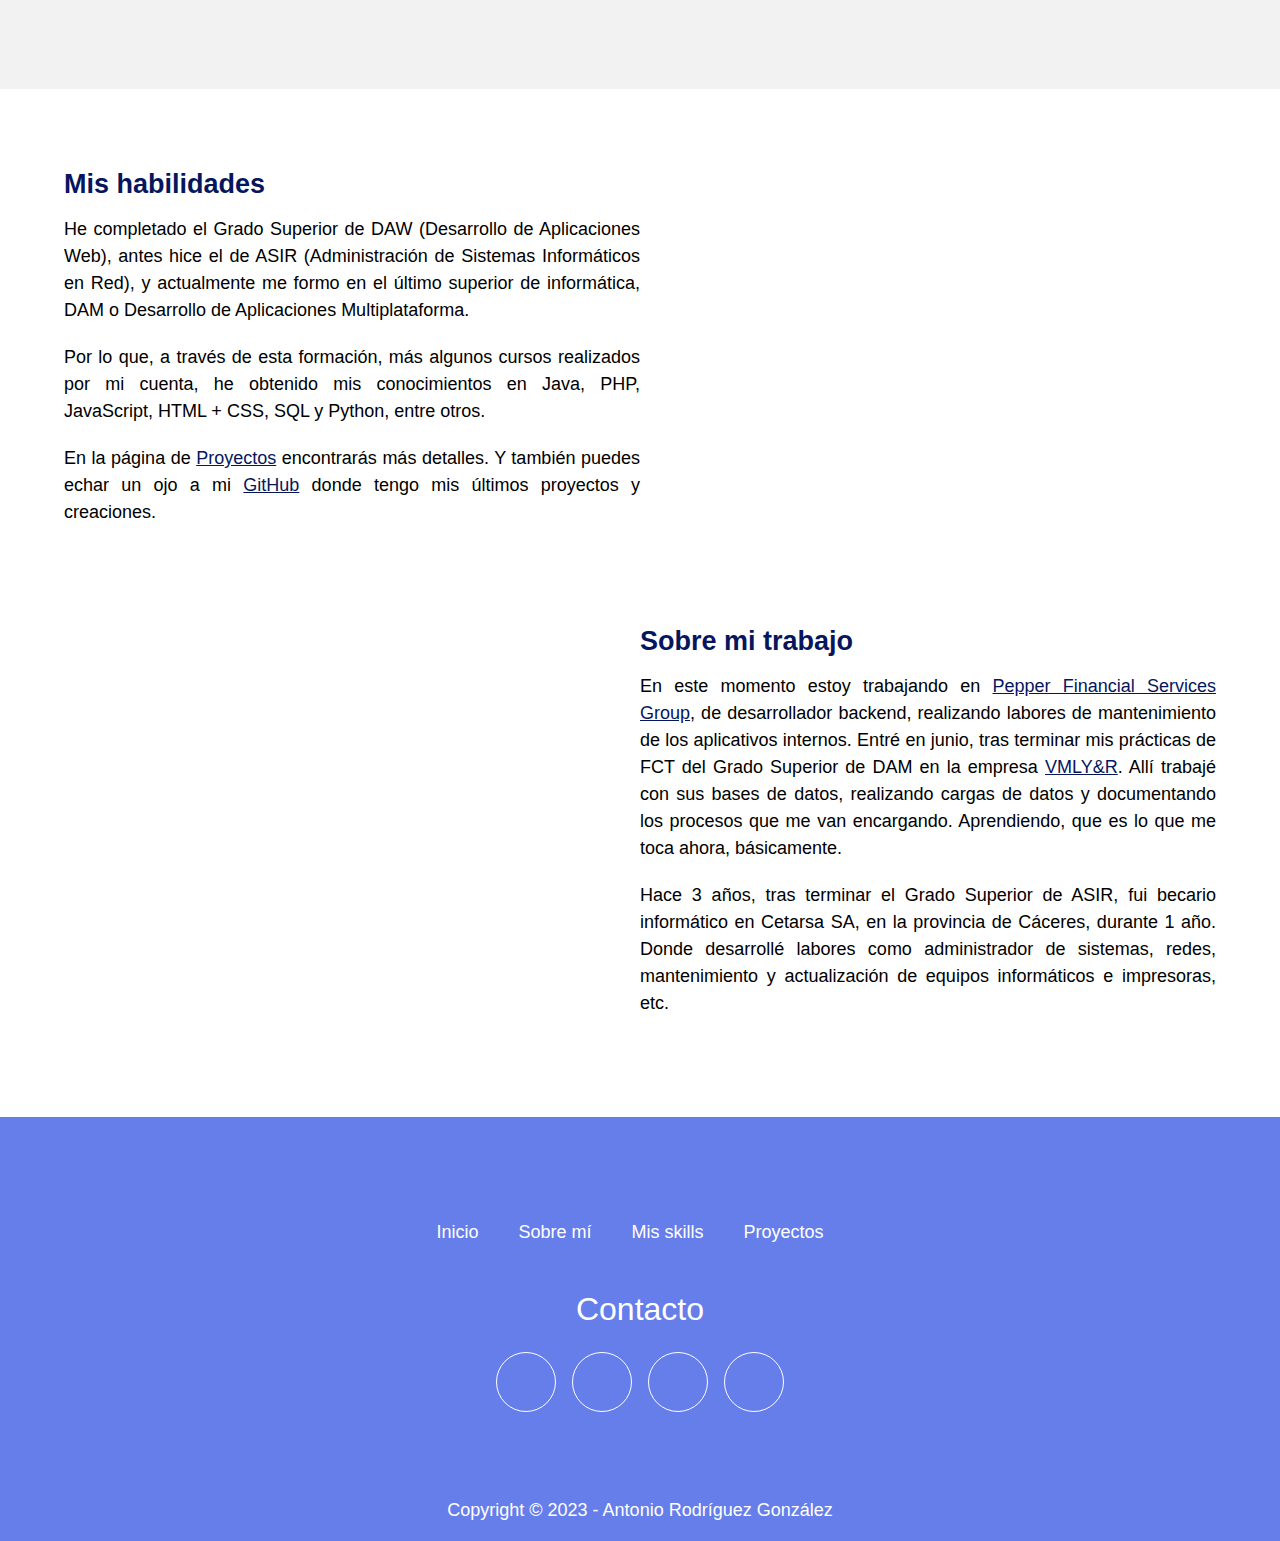
==== commit d8a82a85: "cambios provisionales" ====
--- a/index.html
+++ b/index.html
@@ -13,7 +13,8 @@
     <link rel="stylesheet" type="text/css" href="css/styles.css" />
     <script src="assets/js/jquery-3.6.0.min.js" type="text/javascript"></script>
     <script src="assets/js/menu_fixed.js" type="text/javascript"></script>
-    <script src="assets/js/arrow_up.js" type="text/javascript"></script>
+    <script-- src="assets/js/arrow_up.js" type="text/javascript"></script>
+        <!--script src="assets/js/loader.js" type="text/javascript" defer></script-->
 </head>
 
 <body>
@@ -27,20 +28,18 @@
                 <a href="contact.html" class="nav__items 
                 nav__items--cta">Contacto</a>
             </nav>
-            <section class="hero__container">
-                <div class="hero">
-                    <div class="hero__texts">
-                        <h1 class="hero__title">
-                            Hola soy Antonio Rodríguez [Web Developer]
-                        </h1>
-                        <h2 class="hero__subtitle">
-                            Si emociona pensarlo imagina hacerlo
-                            <!--img src="assets/images/light-bulb.png" alt="Bombilla resplandeciente"-->
-                        </h2>
-                        <a href="contact.html" class="hero__cta">Contacto</a>
-                    </div>
-                </div>
+            <section class="presentation container">
+                <img src="assets/images/Antonio_Rodriguez_Gonzalez-profile.png" alt="main perfil image" class="presentation__picture">
+                <h2 class="subtitle">¡Holaa! 🙋🏻‍♂️ Bienvenid@ a mi web, me llamo Antonio Rodríguez González</h2> <img src="assets/images/man-technologist.png" alt="Technologist Man" class="animated__image">
+                <p class="presentation__copy">Soy desarrollador web, y estoy en camino de ser lo que ahora se denomina comúnmente "FullStack Developer". Me apasiona la programación y el mundo de la informática en general &#128187;
+                </p>
+                <p>
+                    <button class="magic-btn">
+                        <a href="contact.html">Contactar ahora</a>
+                </button>
+                </p>
             </section>
+
             <!--div class="hero__wave" style="overflow: hidden;"><svg viewBox="0 0 500 150" preserveAspectRatio="none" style="height: 100%; width: 100%;">
                 <path d="M0.00,49.98 C149.99,150.00 349.20,-49.98 500.00,49.98 L500.00,150.00 L0.00,150.00 Z"
                     style="stroke: none; fill: #fff;"></path>
@@ -49,46 +48,6 @@
     </header>
 
     <main>
-        <section class="presentation container">
-            <img src="assets/images/Antonio_Rodriguez_Gonzalez-profile.png" alt="main perfil image" class="presentation__picture">
-            <h2 class="subtitle">¡Holaa! 🙋🏻‍♂️ Bienvenid@ a mi web, me llamo Antonio Rodríguez González</h2> <img src="assets/images/man-technologist.png" alt="Technologist Man" class="animated__image">
-            <p class="presentation__copy">Soy desarrollador web, y estoy en camino de ser lo que ahora se denomina comúnmente "FullStack Developer". Me apasiona la programación y el mundo de la informática en general &#128187;
-            </p>
-            <p>
-                <button class="magic-btn">
-                    <a href="contact.html">Contactar ahora</a>
-            </button>
-            </p>
-        </section>
-
-        <section class="about container">
-            <div class="about__texts">
-                <h2 class="subtitle">Mis habilidades</h2>
-                <p class="about__paragraph">He completado el Grado Superior de DAW (Desarrollo de Aplicaciones Web), antes hice el de ASIR (Administración de Sistemas Informáticos en Red), y actualmente me formo en el último superior de informática, DAM o Desarrollo de Aplicaciones
-                    Multiplataforma.
-                </p>
-                <p class="about__paragraph">Por lo que, a través de esta formación, más algunos cursos realizados por mi cuenta, he obtenido mis conocimientos en Java, PHP, JavaScript, HTML + CSS, SQL y Python, entre otros.</p>
-                <p class="about__paragraph">
-                    En la página de <a href="https://antonioweb.es/projects.html" class="link">Proyectos</a> encontrarás más detalles. Y también puedes echar un ojo a mi
-                    <a href="https://github.com/anrogo" class="link" target="_blank">GitHub</a> donde tengo mis últimos proyectos y creaciones.
-                </p>
-            </div>
-            <figure class="about__img ">
-                <img src="assets/images/pc_mockup.jpg" alt="" class="about__picture">
-            </figure>
-            <figure class="about__img about__img--left">
-                <img src="assets/images/developer2.svg" alt="" class="about__picture">
-            </figure>
-            <div class="about__texts">
-                <h2 class="subtitle">Sobre mi trabajo</h2>
-                <p class="about__paragraph">En este momento estoy trabajando en <a href="https://pepperfinance.es" class="link" target="_blank">Pepper Financial Services Group</a>, de desarrollador backend, realizando labores de mantenimiento de los aplicativos internos. Entré en
-                    junio, tras terminar mis prácticas de FCT del Grado Superior de DAM en la empresa <a href="https://www.vmlyr.com/es-es/spain" class="link" target="_blank">VMLY&R</a>. Allí trabajé con sus bases de datos, realizando cargas de datos
-                    y documentando los procesos que me van encargando. Aprendiendo, que es lo que me toca ahora, básicamente.</p>
-                <p class="about__paragraph">Hace 3 años, tras terminar el Grado Superior de ASIR, fui becario informático en Cetarsa SA, en la provincia de Cáceres, durante 1 año. Donde desarrollé labores como administrador de sistemas, redes, mantenimiento y actualización de equipos
-                    informáticos e impresoras, etc.
-                </p>
-            </div>
-        </section>
 
         <section class="projects">
             <div class="container">
@@ -135,10 +94,39 @@
                             <i class="far fa-file-alt projects__icon"></i>
                         </div>
                     </article>
-
                 </div>
             </div>
         </section>
+
+        <section class="about container">
+            <div class="about__texts">
+                <h2 class="subtitle">Mis habilidades</h2>
+                <p class="about__paragraph">He completado el Grado Superior de DAW (Desarrollo de Aplicaciones Web), antes hice el de ASIR (Administración de Sistemas Informáticos en Red), y actualmente me formo en el último superior de informática, DAM o Desarrollo de Aplicaciones
+                    Multiplataforma.
+                </p>
+                <p class="about__paragraph">Por lo que, a través de esta formación, más algunos cursos realizados por mi cuenta, he obtenido mis conocimientos en Java, PHP, JavaScript, HTML + CSS, SQL y Python, entre otros.</p>
+                <p class="about__paragraph">
+                    En la página de <a href="https://antonioweb.es/projects.html" class="link">Proyectos</a> encontrarás más detalles. Y también puedes echar un ojo a mi
+                    <a href="https://github.com/anrogo" class="link" target="_blank">GitHub</a> donde tengo mis últimos proyectos y creaciones.
+                </p>
+            </div>
+            <figure class="about__img ">
+                <img src="assets/images/pc_mockup.jpg" alt="" class="about__picture">
+            </figure>
+            <figure class="about__img about__img--left">
+                <img src="assets/images/developer2.svg" alt="" class="about__picture">
+            </figure>
+            <div class="about__texts">
+                <h2 class="subtitle">Sobre mi trabajo</h2>
+                <p class="about__paragraph">En este momento estoy trabajando en <a href="https://pepperfinance.es" class="link" target="_blank">Pepper Financial Services Group</a>, de desarrollador backend, realizando labores de mantenimiento de los aplicativos internos. Entré en
+                    junio, tras terminar mis prácticas de FCT del Grado Superior de DAM en la empresa <a href="https://www.vmlyr.com/es-es/spain" class="link" target="_blank">VMLY&R</a>. Allí trabajé con sus bases de datos, realizando cargas de datos
+                    y documentando los procesos que me van encargando. Aprendiendo, que es lo que me toca ahora, básicamente.</p>
+                <p class="about__paragraph">Hace 3 años, tras terminar el Grado Superior de ASIR, fui becario informático en Cetarsa SA, en la provincia de Cáceres, durante 1 año. Donde desarrollé labores como administrador de sistemas, redes, mantenimiento y actualización de equipos
+                    informáticos e impresoras, etc.
+                </p>
+            </div>
+        </section>
+
         </div>
     </main>
 
--- a/css/styles.css
+++ b/css/styles.css
@@ -19,7 +19,9 @@
 /* CSS rules*/
 
 body {
-    font-family: 'Raleway', sans-serif;
+    font-family: /* 'Raleway', */
+    sans-serif, Arial, Helvetica;
+    font-size: 18px;
 }
 
 .container {
@@ -30,7 +32,7 @@
 }
 
 .subtitle {
-    color: var(--color-primary);
+    color: var(--color-link);
 }
 
 .link {
@@ -81,7 +83,7 @@
 /* Hero section */
 
 .hero {
-    height: 80vh;
+    height: 100vh;
     background-image: var(--background), url('../assets/images/header-img.jpg');
     background-repeat: no-repeat;
     background-size: cover;
@@ -107,7 +109,7 @@
 .hero .container {
     width: 100%;
     padding: 0;
-    height: 450px;
+    height: auto;
 }
 
 .hero__container {
@@ -213,13 +215,14 @@
 .presentation {
     text-align: center;
     padding-top: 0;
+    background-color: rgba(255, 255, 255, 58%);
 }
 
 .presentation__picture {
     width: 150px;
     height: 150px;
     border-radius: 50%;
-    margin-bottom: 10px;
+    margin: 24px 0;
     object-fit: cover;
     object-position: top;
 }
@@ -227,6 +230,7 @@
 .presentation__copy {
     width: 80%;
     margin: 0 auto;
+    font-weight: bold;
 }
 
 .presentation__cta {
@@ -248,7 +252,7 @@
     font-weight: bold;
     position: relative;
     border-radius: 36px;
-    margin-top: 12px;
+    margin: 24px 0;
 }
 
 .magic-btn a {
@@ -563,9 +567,16 @@
 
 /* RESPONSIVE DESIGN */
 
-@media screen and (max-width: 940px) {
+@media screen and (max-width: 1000px) {
     .hero .container {
-        height: 520px;
+        width: 98%;
+    }
+    .presentation {
+        width: 90%;
+    }
+    .subtitle {
+        width: 90%;
+        margin: 0 20px;
     }
 }
 
@@ -600,12 +611,9 @@
     .hero__subtitle img {
         width: 50px;
     }
-    .hero .container {
-        height: 490px;
-    }
     /* Main - About */
     .presentation__copy {
-        width: 100%;
+        width: 85%;
     }
     .about {
         grid-template-columns: 1fr;
@@ -673,9 +681,6 @@
         text-align: center;
         margin-bottom: 100px;
     }
-    .hero .container {
-        height: 565px;
-    }
     .hero__container {
         margin-top: 50px;
         margin-right: 20px;
@@ -692,7 +697,7 @@
         width: 120px;
         height: 120px;
     }
-    .presentation .magic-btn {
+    .magic-btn {
         font-size: 20px;
     }
     .about {
@@ -741,7 +746,7 @@
     .hero__cta {
         display: none;
     }
-    .presentation .magic-btn {
+    .magic-btn {
         font-size: 16px;
     }
 }
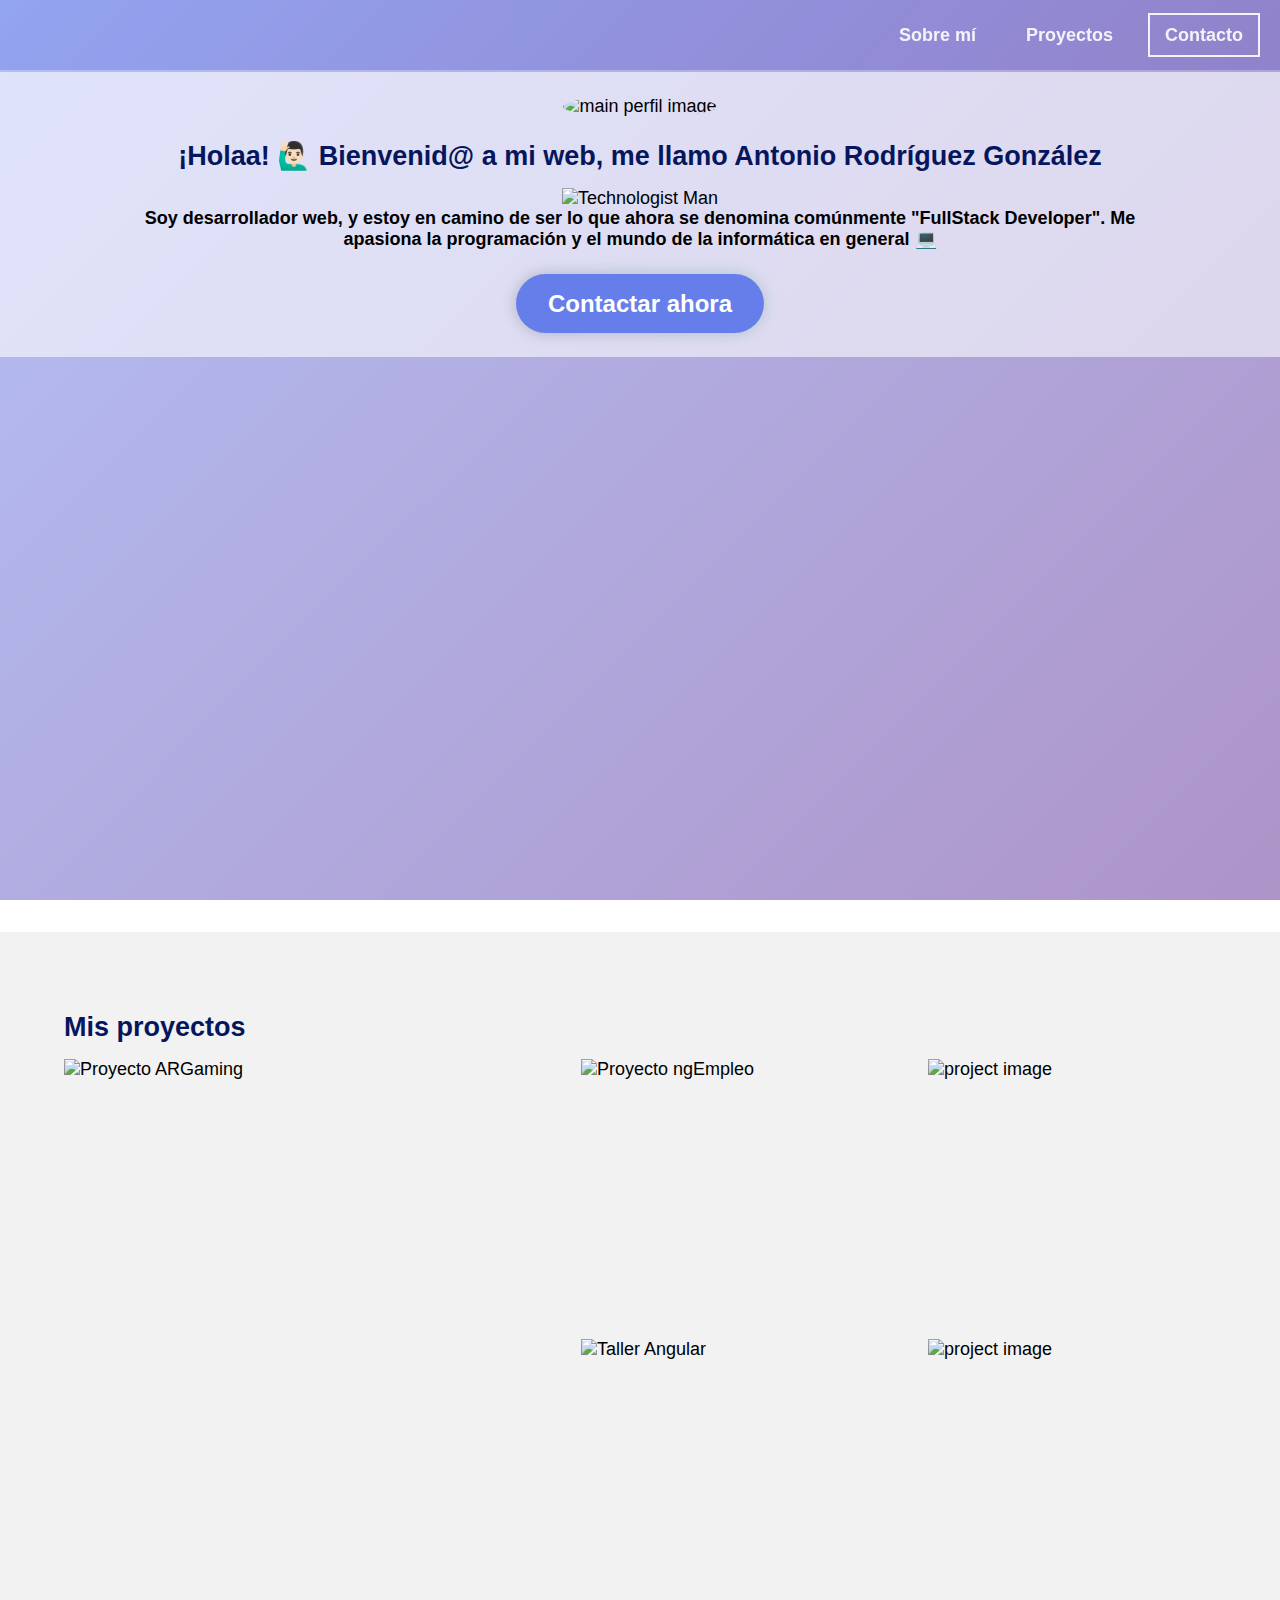
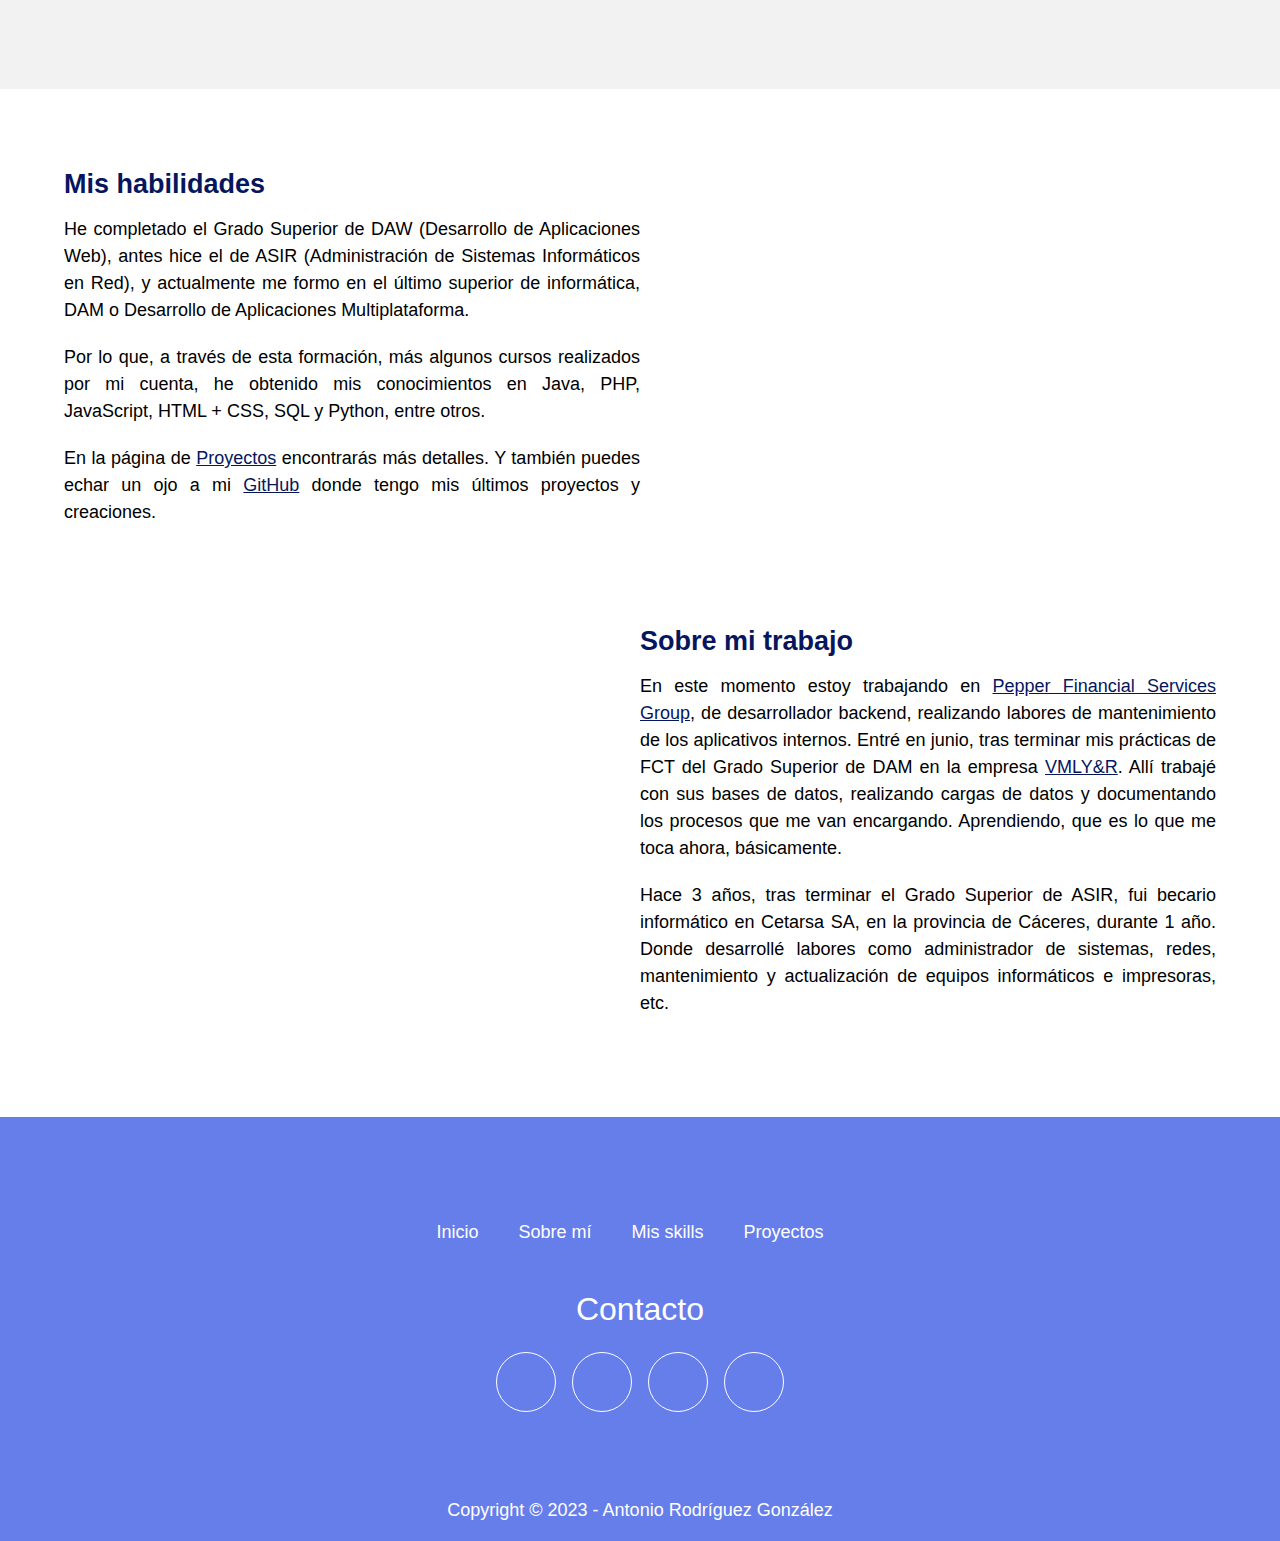
==== commit 11e5ec8e: "todo correcto" ====
--- a/index.html
+++ b/index.html
@@ -12,15 +12,15 @@
     <link rel="stylesheet" type="text/css" href="css/normalize.css" />
     <link rel="stylesheet" type="text/css" href="css/styles.css" />
     <script src="assets/js/jquery-3.6.0.min.js" type="text/javascript"></script>
-    <script src="assets/js/menu_fixed.js" type="text/javascript"></script>
-    <script-- src="assets/js/arrow_up.js" type="text/javascript"></script>
-        <!--script src="assets/js/loader.js" type="text/javascript" defer></script-->
+    <script src="assets/js/arrow_up.js" type="text/javascript"></script>
+    <!--script src="assets/js/menu_fixed.js" type="text/javascript"></script-->
+    <!--script src="assets/js/loader.js" type="text/javascript" defer></script-->
 </head>
 
 <body>
     <header class="hero">
         <div class="container">
-            <nav class="nav" id="menu_fixed" role="navigation">
+            <nav class="nav menu-fixed" id="menu_fixed" role="navigation">
                 <a href="about_me.html" class="nav__items">Sobre mí</a>
                 <hr class="nav-hr">
                 <a href="projects.html" class="nav__items">Proyectos</a>
--- a/css/styles.css
+++ b/css/styles.css
@@ -79,20 +79,7 @@
     color: #fff;
 }
 
-
-/* Hero section */
-
-.hero {
-    height: 100vh;
-    background-image: var(--background), url('../assets/images/header-img.jpg');
-    background-repeat: no-repeat;
-    background-size: cover;
-    background-attachment: fixed;
-    background-position: center;
-    overflow: hidden;
-}
-
-#menu-fixed {
+.menu-fixed {
     width: 100%;
     position: fixed;
     top: 0;
@@ -104,6 +91,19 @@
     background-attachment: fixed;
     background-position: center;
     opacity: 0.85;
+}
+
+
+/* Hero section */
+
+.hero {
+    height: 100vh;
+    background-image: var(--background), url('../assets/images/header-img.jpg');
+    background-repeat: no-repeat;
+    background-size: cover;
+    background-attachment: fixed;
+    background-position: center;
+    overflow: hidden;
 }
 
 .hero .container {
@@ -216,6 +216,7 @@
     text-align: center;
     padding-top: 0;
     background-color: rgba(255, 255, 255, 58%);
+    margin-top: 72px;
 }
 
 .presentation__picture {
@@ -573,6 +574,7 @@
     }
     .presentation {
         width: 90%;
+        margin-top: 100px;
     }
     .subtitle {
         width: 90%;
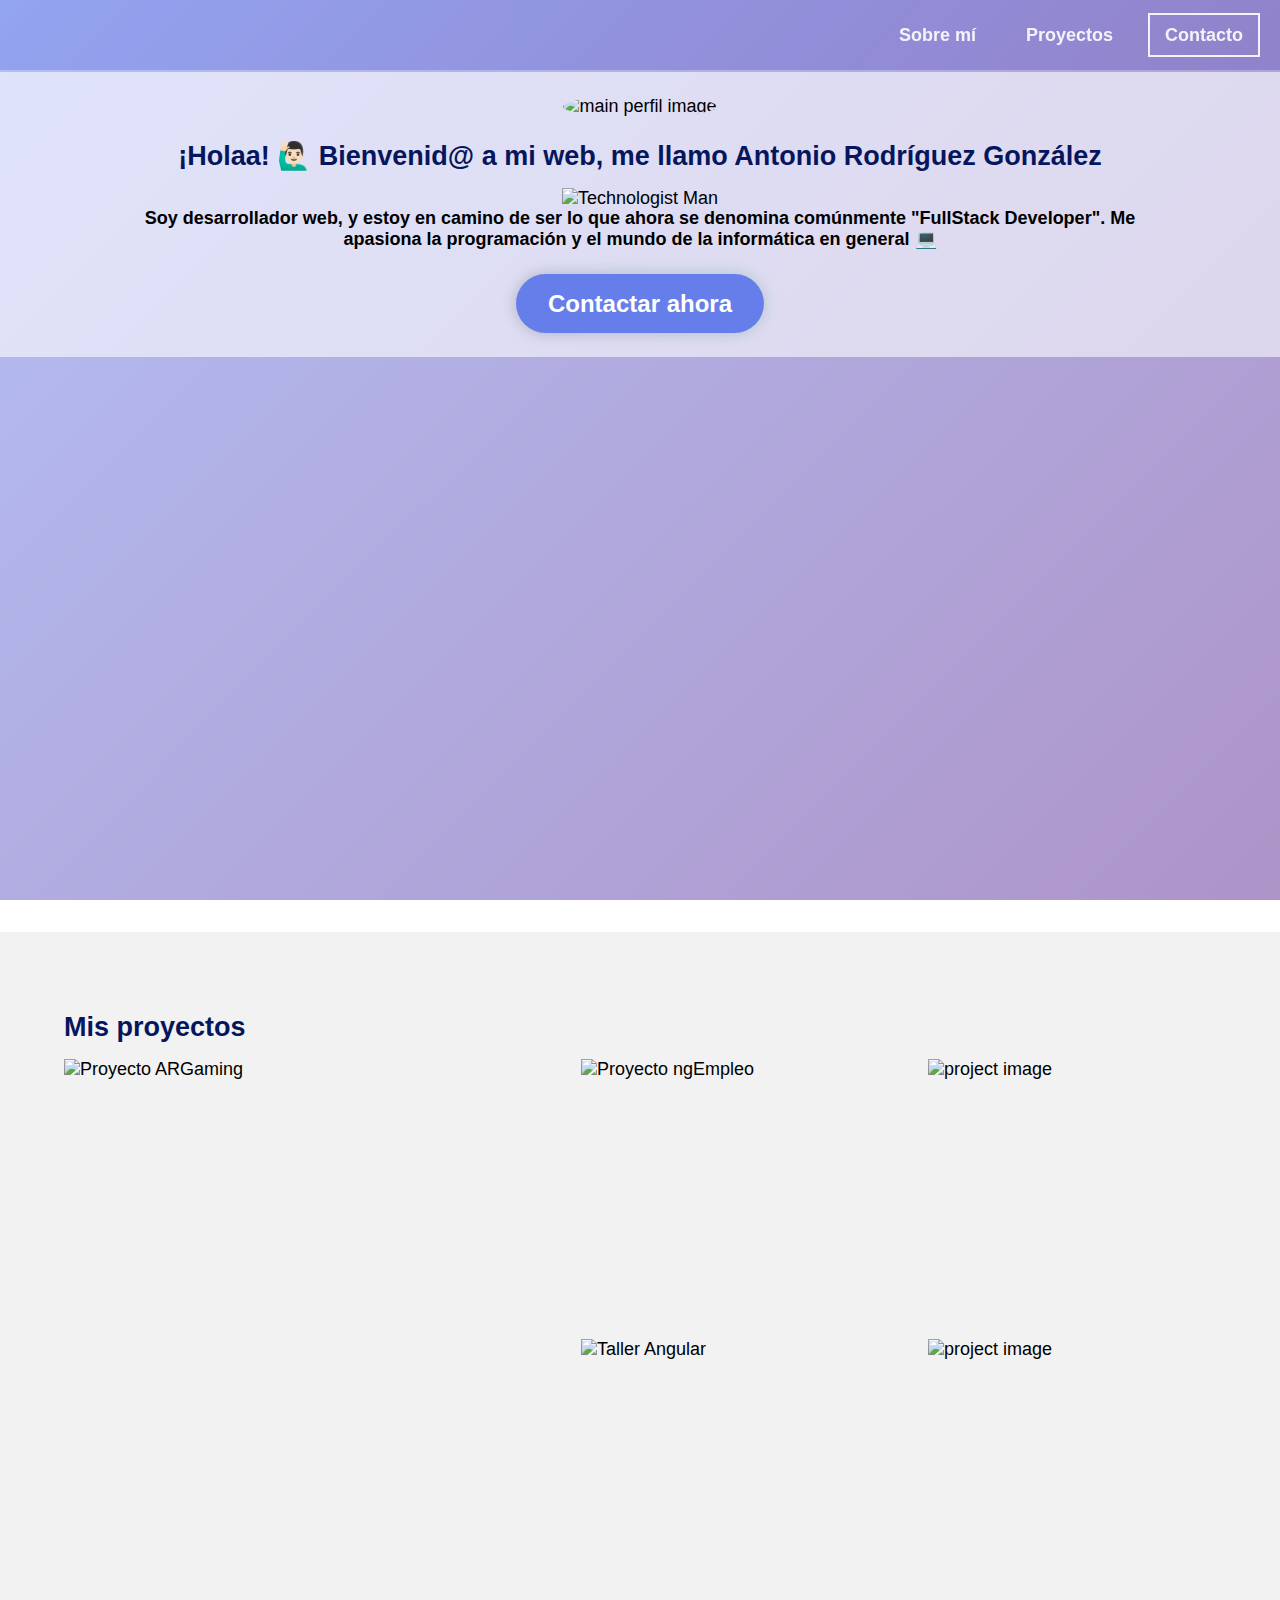
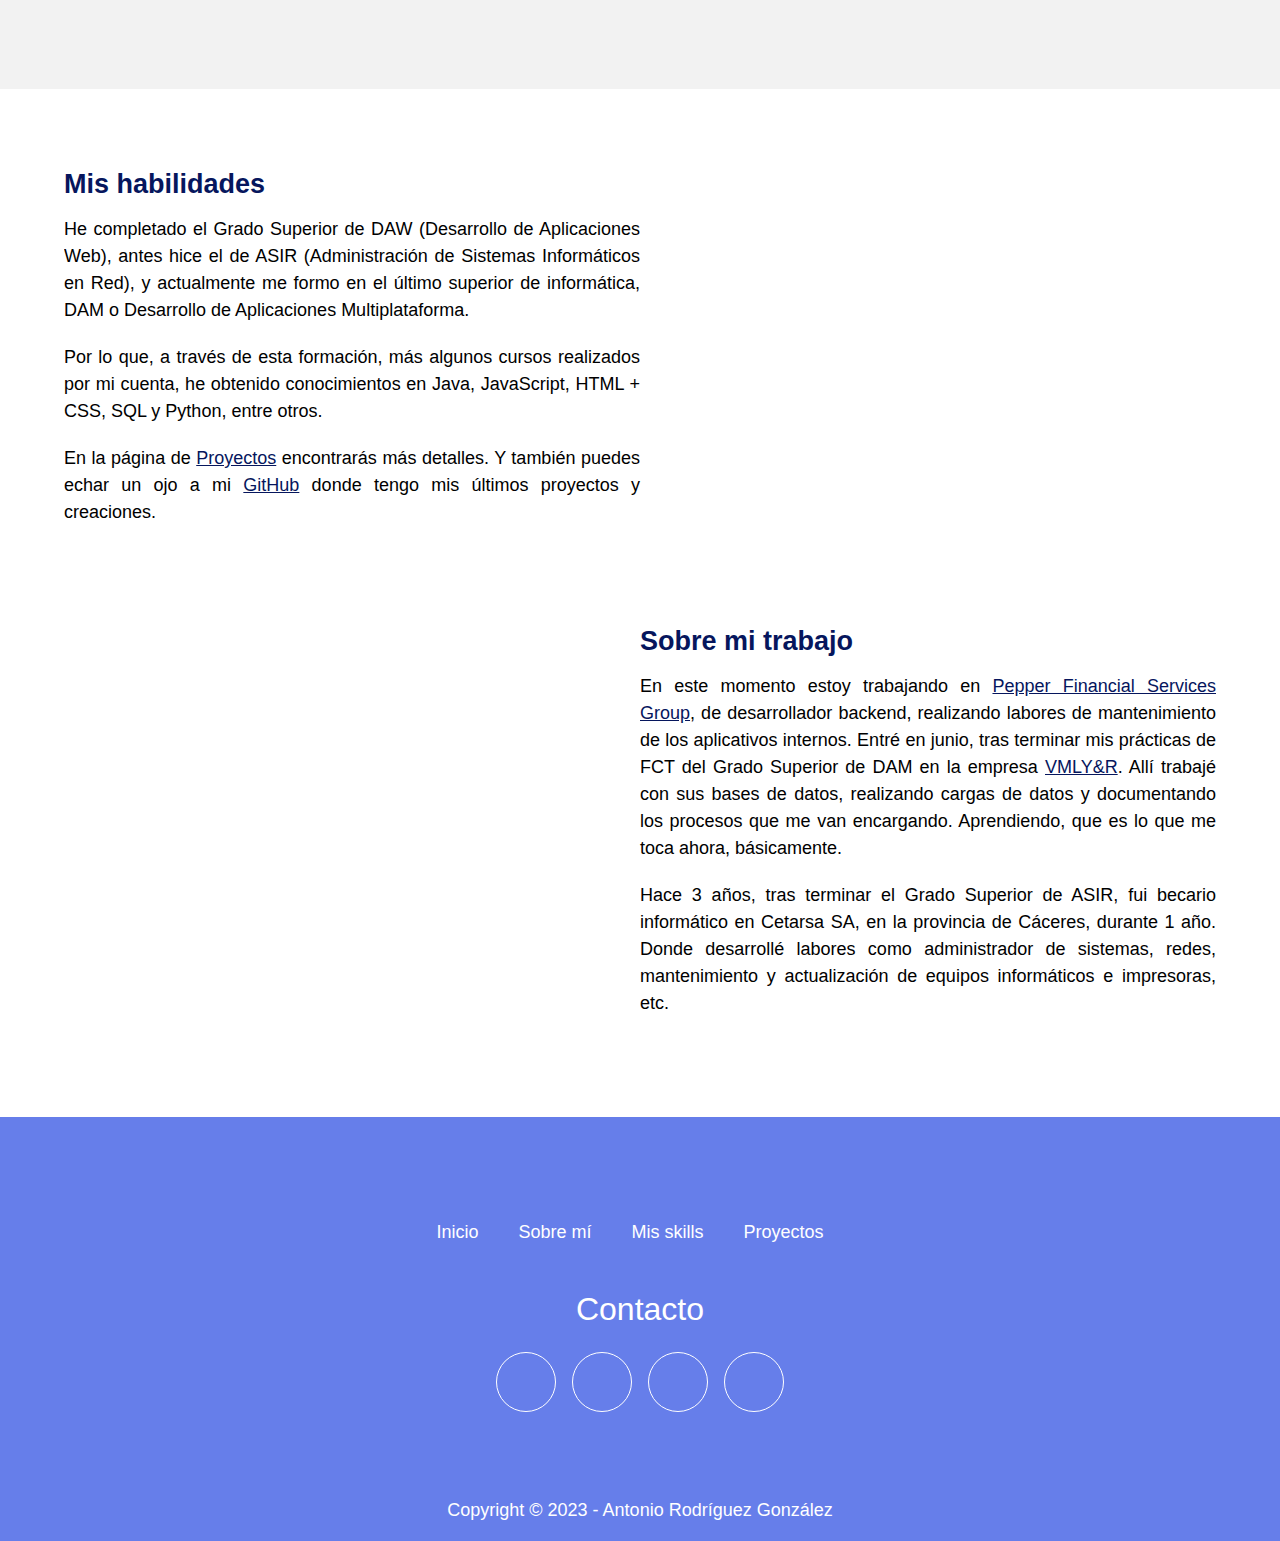
==== commit 9caef369: "pequeños cambios" ====
--- a/index.html
+++ b/index.html
@@ -57,7 +57,9 @@
                     <article class="projects__item">
                         <img src="assets/images/Proyectos/portada_argaming.png" alt="Proyecto ARGaming" class="projects__img">
                         <div class="projects__hover">
-                            <h2 class="projects__title"><a href="https://argaming.antonioweb.es" class="link" target="_blank">ARGaming</a></h2>
+                            <h2 class="projects__title">
+                                <!--a href="https://argaming.antonioweb.es" class="link" target="_blank">ARGaming</a-->ARGaming
+                            </h2>
                             <i class="far fa-file-alt projects__icon"></i>
                         </div>
                     </article>
@@ -104,7 +106,7 @@
                 <p class="about__paragraph">He completado el Grado Superior de DAW (Desarrollo de Aplicaciones Web), antes hice el de ASIR (Administración de Sistemas Informáticos en Red), y actualmente me formo en el último superior de informática, DAM o Desarrollo de Aplicaciones
                     Multiplataforma.
                 </p>
-                <p class="about__paragraph">Por lo que, a través de esta formación, más algunos cursos realizados por mi cuenta, he obtenido mis conocimientos en Java, PHP, JavaScript, HTML + CSS, SQL y Python, entre otros.</p>
+                <p class="about__paragraph">Por lo que, a través de esta formación, más algunos cursos realizados por mi cuenta, he obtenido conocimientos en Java, JavaScript, HTML + CSS, SQL y Python, entre otros.</p>
                 <p class="about__paragraph">
                     En la página de <a href="https://antonioweb.es/projects.html" class="link">Proyectos</a> encontrarás más detalles. Y también puedes echar un ojo a mi
                     <a href="https://github.com/anrogo" class="link" target="_blank">GitHub</a> donde tengo mis últimos proyectos y creaciones.
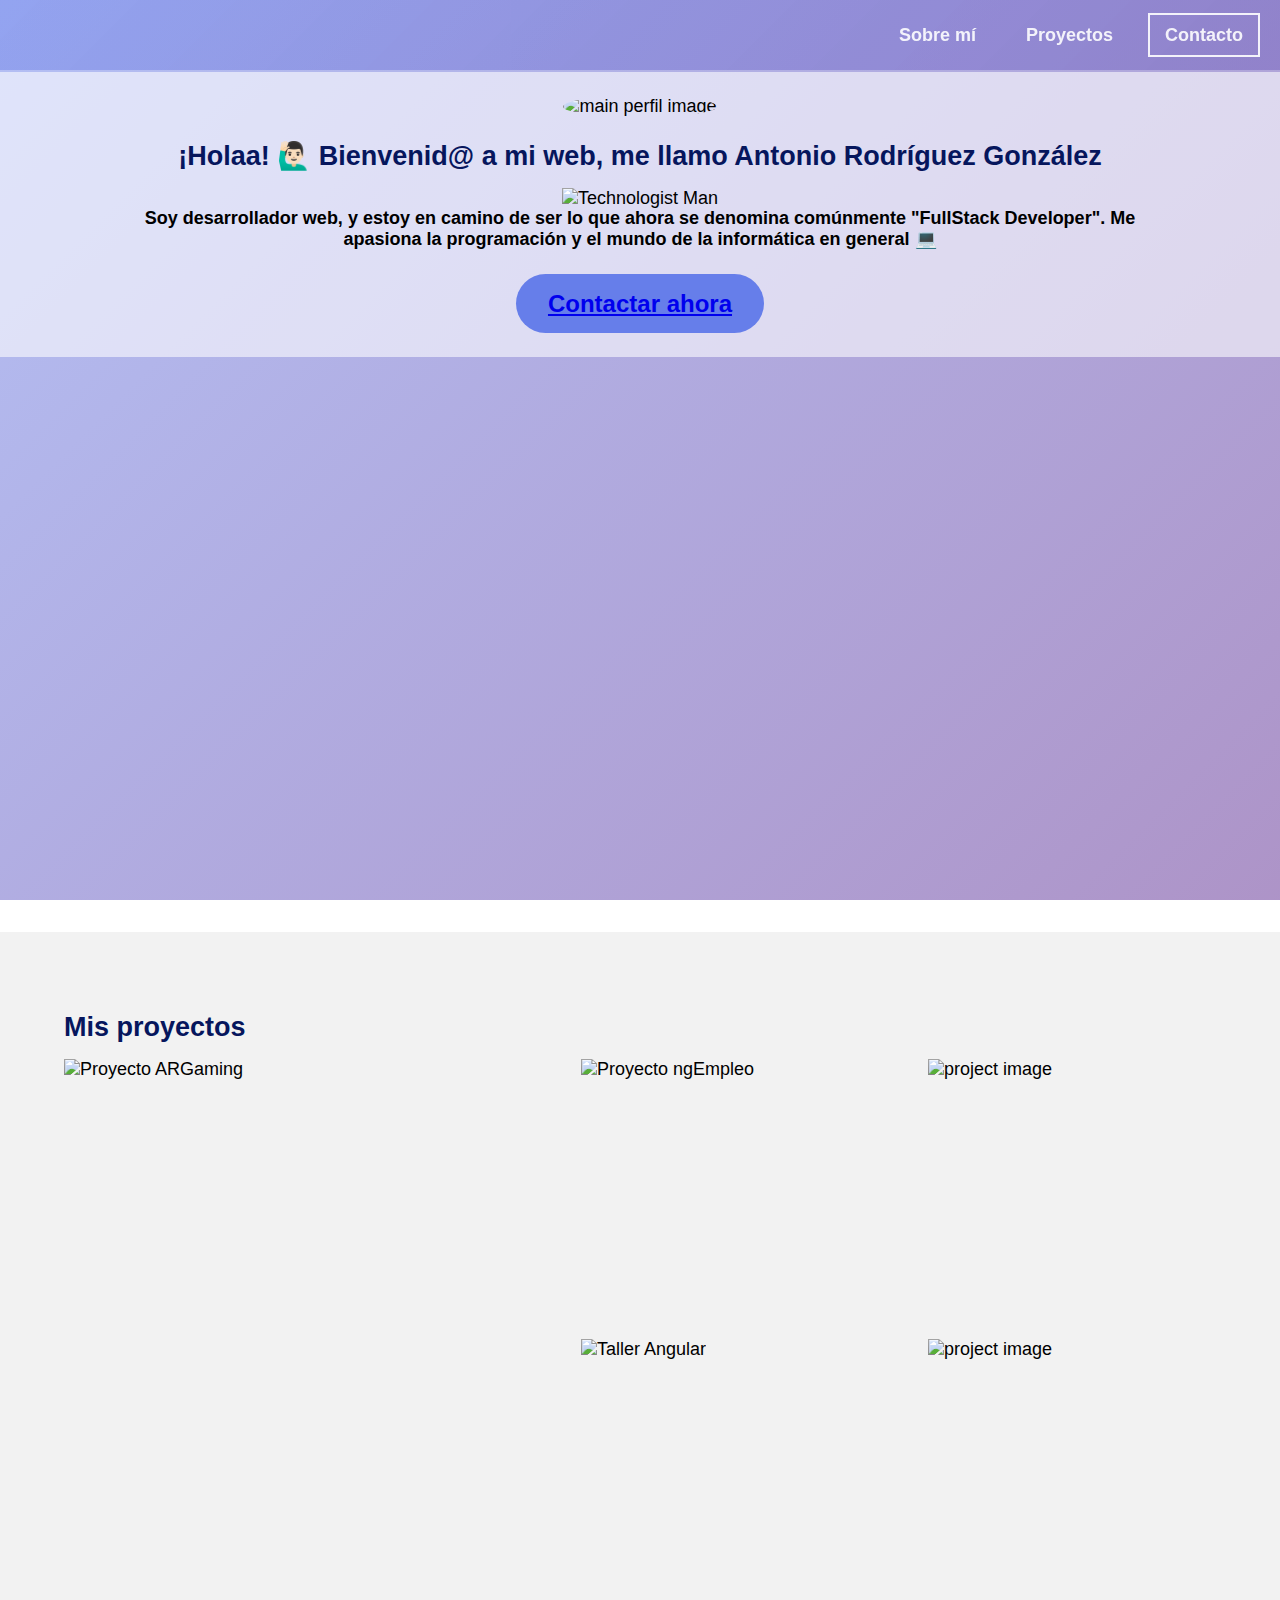
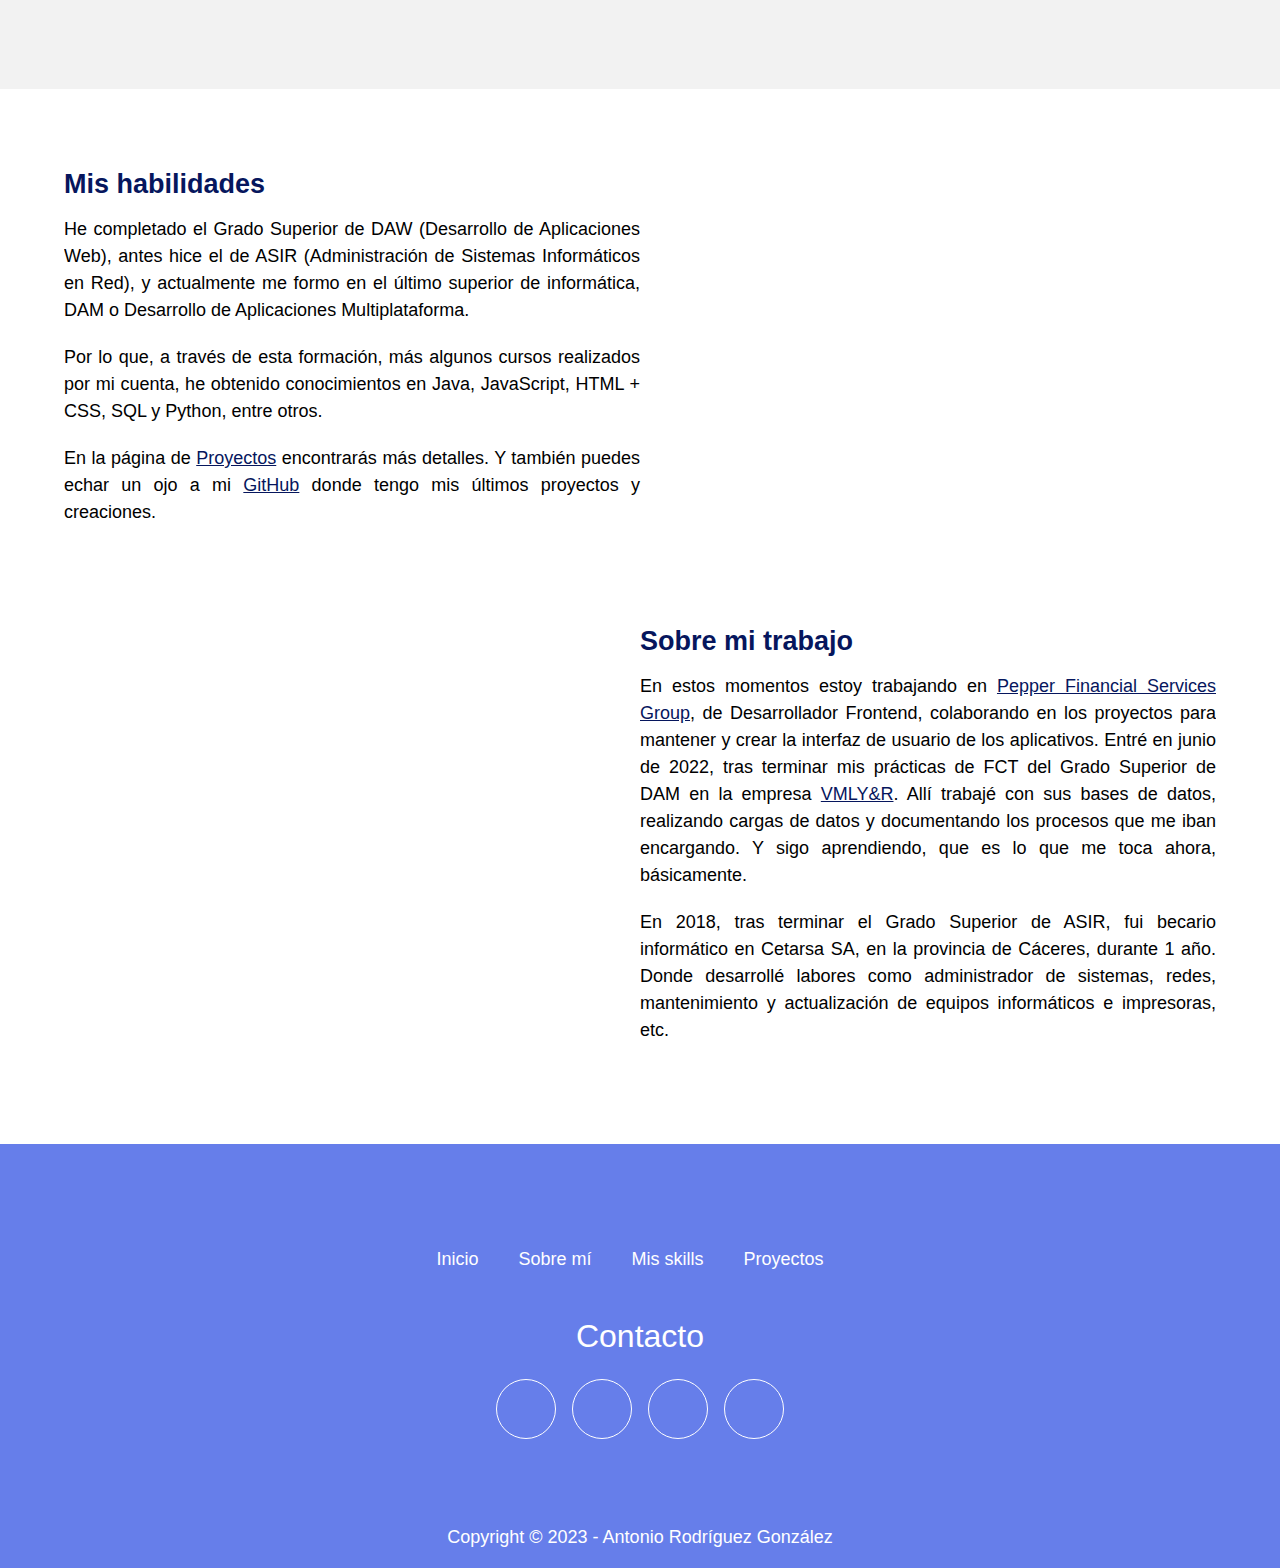
==== commit 4572d47b: "styles update" ====
--- a/index.html
+++ b/index.html
@@ -34,7 +34,7 @@
                 <p class="presentation__copy">Soy desarrollador web, y estoy en camino de ser lo que ahora se denomina comúnmente "FullStack Developer". Me apasiona la programación y el mundo de la informática en general &#128187;
                 </p>
                 <p>
-                    <button class="magic-btn">
+                    <button class="contact-btn">
                         <a href="contact.html">Contactar ahora</a>
                 </button>
                 </p>
@@ -92,7 +92,7 @@
                     <article class="projects__item">
                         <img src="assets/images/img5.jpg" alt="project image" class="projects__img">
                         <div class="projects__hover">
-                            <h2 class="projects__title">Proyecto</h2>
+                            <h2 class="projects__title">En desarrollo.. Proximamente!</h2>
                             <i class="far fa-file-alt projects__icon"></i>
                         </div>
                     </article>
@@ -120,10 +120,10 @@
             </figure>
             <div class="about__texts">
                 <h2 class="subtitle">Sobre mi trabajo</h2>
-                <p class="about__paragraph">En este momento estoy trabajando en <a href="https://pepperfinance.es" class="link" target="_blank">Pepper Financial Services Group</a>, de desarrollador backend, realizando labores de mantenimiento de los aplicativos internos. Entré en
-                    junio, tras terminar mis prácticas de FCT del Grado Superior de DAM en la empresa <a href="https://www.vmlyr.com/es-es/spain" class="link" target="_blank">VMLY&R</a>. Allí trabajé con sus bases de datos, realizando cargas de datos
-                    y documentando los procesos que me van encargando. Aprendiendo, que es lo que me toca ahora, básicamente.</p>
-                <p class="about__paragraph">Hace 3 años, tras terminar el Grado Superior de ASIR, fui becario informático en Cetarsa SA, en la provincia de Cáceres, durante 1 año. Donde desarrollé labores como administrador de sistemas, redes, mantenimiento y actualización de equipos
+                <p class="about__paragraph">En estos momentos estoy trabajando en <a href="https://pepperfinance.es" class="link" target="_blank">Pepper Financial Services Group</a>, de Desarrollador Frontend, colaborando en los proyectos para mantener y crear la interfaz de usuario de los aplicativos. Entré en
+                    junio de 2022, tras terminar mis prácticas de FCT del Grado Superior de DAM en la empresa <a href="https://www.vmlyr.com/es-es/spain" class="link" target="_blank">VMLY&R</a>. Allí trabajé con sus bases de datos, realizando cargas de datos
+                    y documentando los procesos que me iban encargando. Y sigo aprendiendo, que es lo que me toca ahora, básicamente.</p>
+                <p class="about__paragraph">En 2018, tras terminar el Grado Superior de ASIR, fui becario informático en Cetarsa SA, en la provincia de Cáceres, durante 1 año. Donde desarrollé labores como administrador de sistemas, redes, mantenimiento y actualización de equipos
                     informáticos e impresoras, etc.
                 </p>
             </div>
--- a/css/styles.css
+++ b/css/styles.css
@@ -244,7 +244,25 @@
     border-radius: 40px;
 }
 
+.magic-btn a {
+    text-decoration: none;
+    color: #fff;
+}
+
 .magic-btn {
+    background: #667eea;
+    cursor: pointer;
+    color: #fff;
+    border: none;
+    padding: 16px 32px;
+    font-size: 24px;
+    font-weight: bold;
+    position: relative;
+    border-radius: 36px;
+    margin: 24px 0;
+}
+
+.contact-btn {
     background: #667eea;
     cursor: pointer;
     border: none;
@@ -256,10 +274,6 @@
     margin: 24px 0;
 }
 
-.magic-btn a {
-    text-decoration: none;
-    color: #fff;
-}
 
 .magic-btn::before {
     content: "";
@@ -269,9 +283,9 @@
     z-index: -1;
     width: 100%;
     height: 100%;
-    background: linear-gradient( 45deg, #01030b, #11d342, #6c09cf, #01030b, #11d342, #6c09cf);
+    background: linear-gradient( 45deg, #6c09cf, #11d342, #6c09cf);
     background-size: 800%;
-    border-radius: 36px;
+    border-radius: 12px;
     filter: blur(8px);
     animation: glowing 30s linear infinite;
 }
@@ -699,7 +713,7 @@
         width: 120px;
         height: 120px;
     }
-    .magic-btn {
+    .magic-btn, .contact-btn {
         font-size: 20px;
     }
     .about {
@@ -748,7 +762,7 @@
     .hero__cta {
         display: none;
     }
-    .magic-btn {
+    .magic-btn, .contact-btn {
         font-size: 16px;
     }
 }
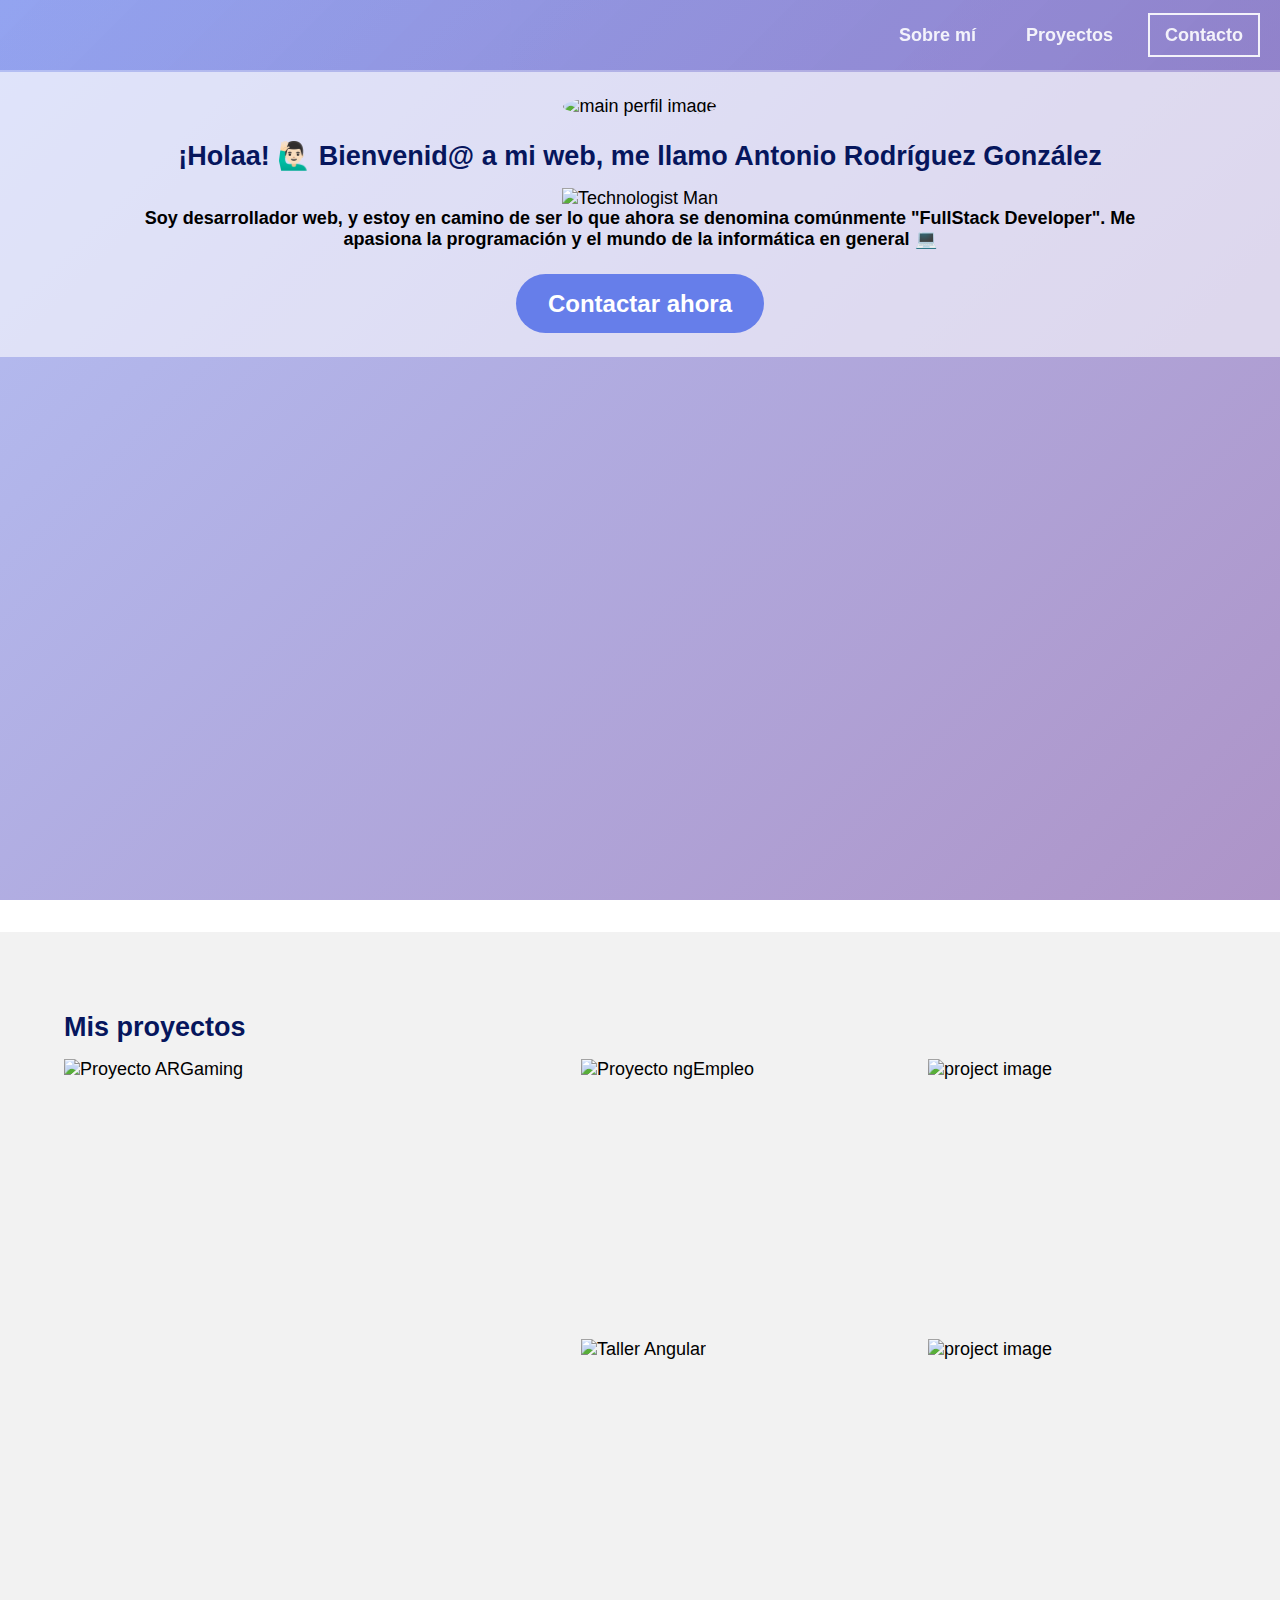
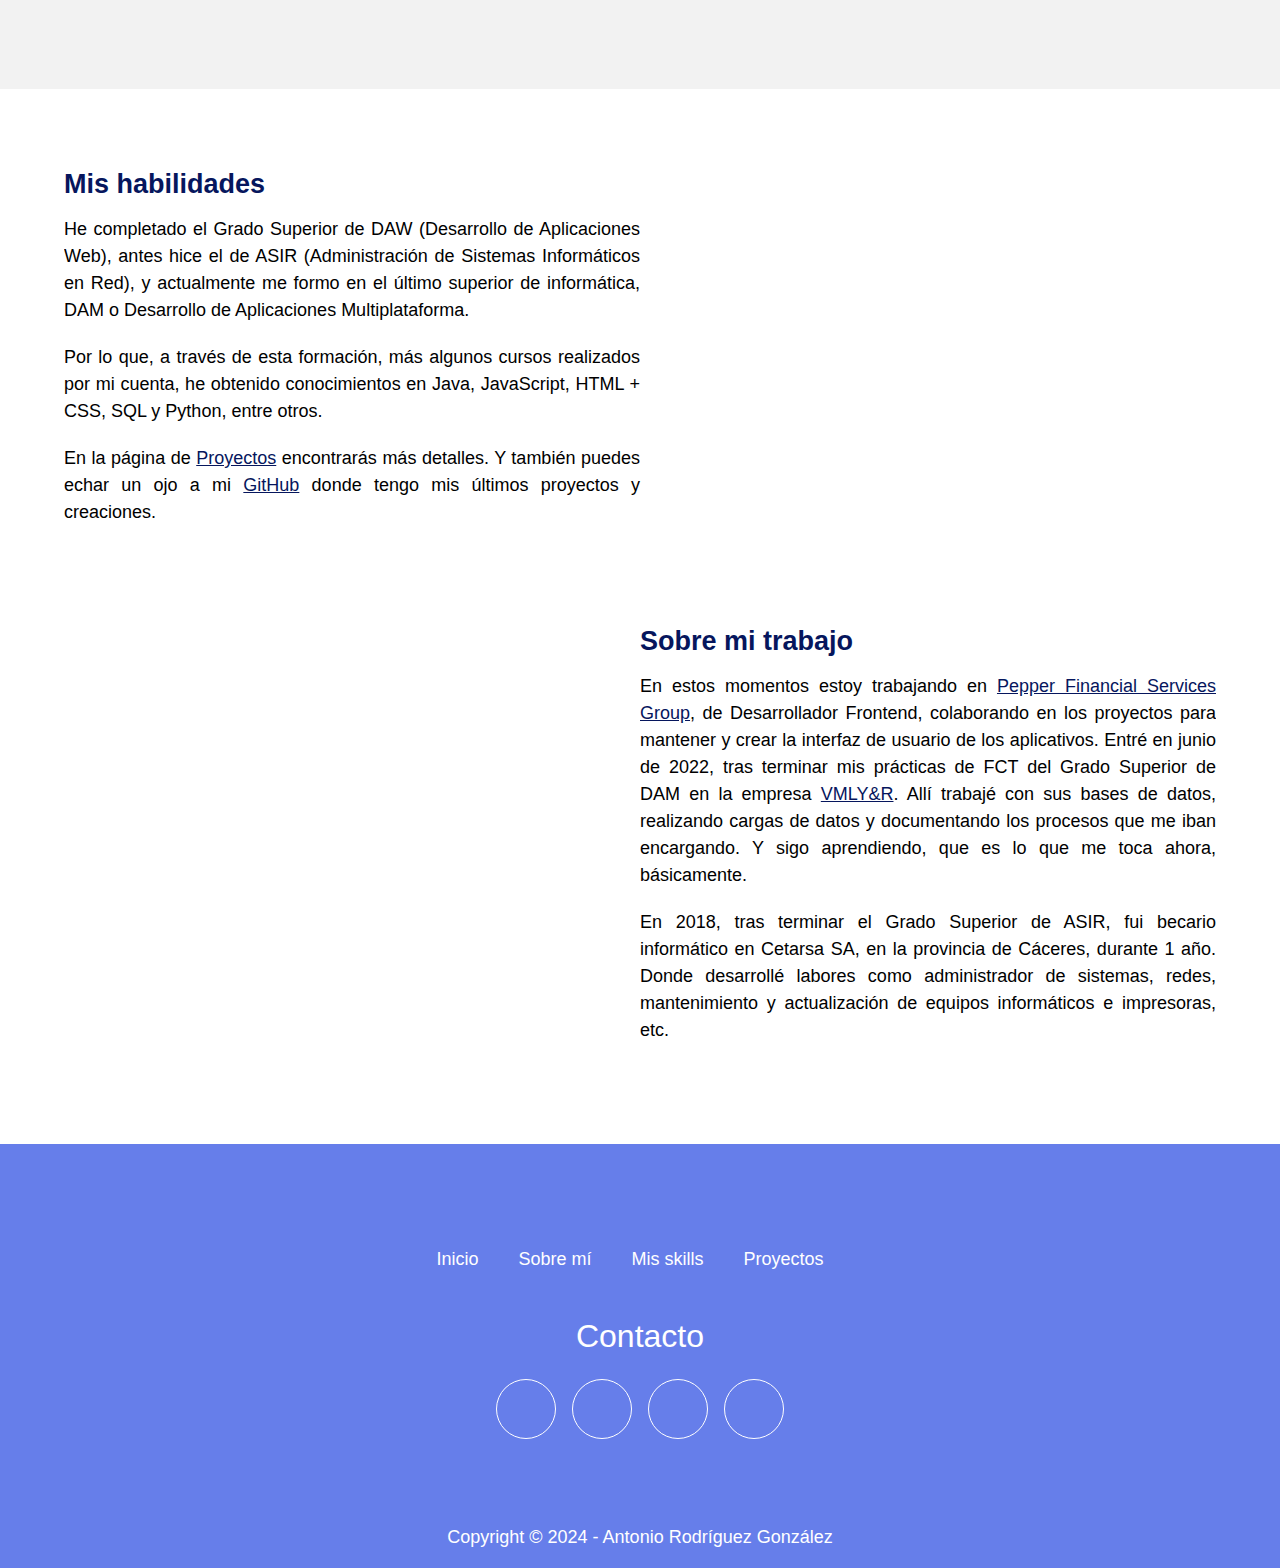
==== commit ac168c87: "bugs fixed" ====
--- a/index.html
+++ b/index.html
@@ -140,7 +140,7 @@
         <div class="container">
             <nav class="nav nav--footer">
                 <a href="index.html" class="nav__items nav__items--footer">Inicio</a>
-                <a href="about_me" class="nav__items nav__items--footer">Sobre mí</a>
+                <a href="about_me.html" class="nav__items nav__items--footer">Sobre mí</a>
                 <a href="about_me.html#my_skills" class="nav__items nav__items--footer">Mis skills</a>
                 <a href="projects.html" class="nav__items nav__items--footer">Proyectos</a>
             </nav>
@@ -164,7 +164,7 @@
             </section>
         </div>
         <div class="copyright">
-            <p>Copyright © 2023 - Antonio Rodríguez González</p>
+            <p>Copyright © 2024 - Antonio Rodríguez González</p>
         </div>
     </footer>
 
--- a/css/styles.css
+++ b/css/styles.css
@@ -244,7 +244,7 @@
     border-radius: 40px;
 }
 
-.magic-btn a {
+.magic-btn a, .contact-btn a {
     text-decoration: none;
     color: #fff;
 }
